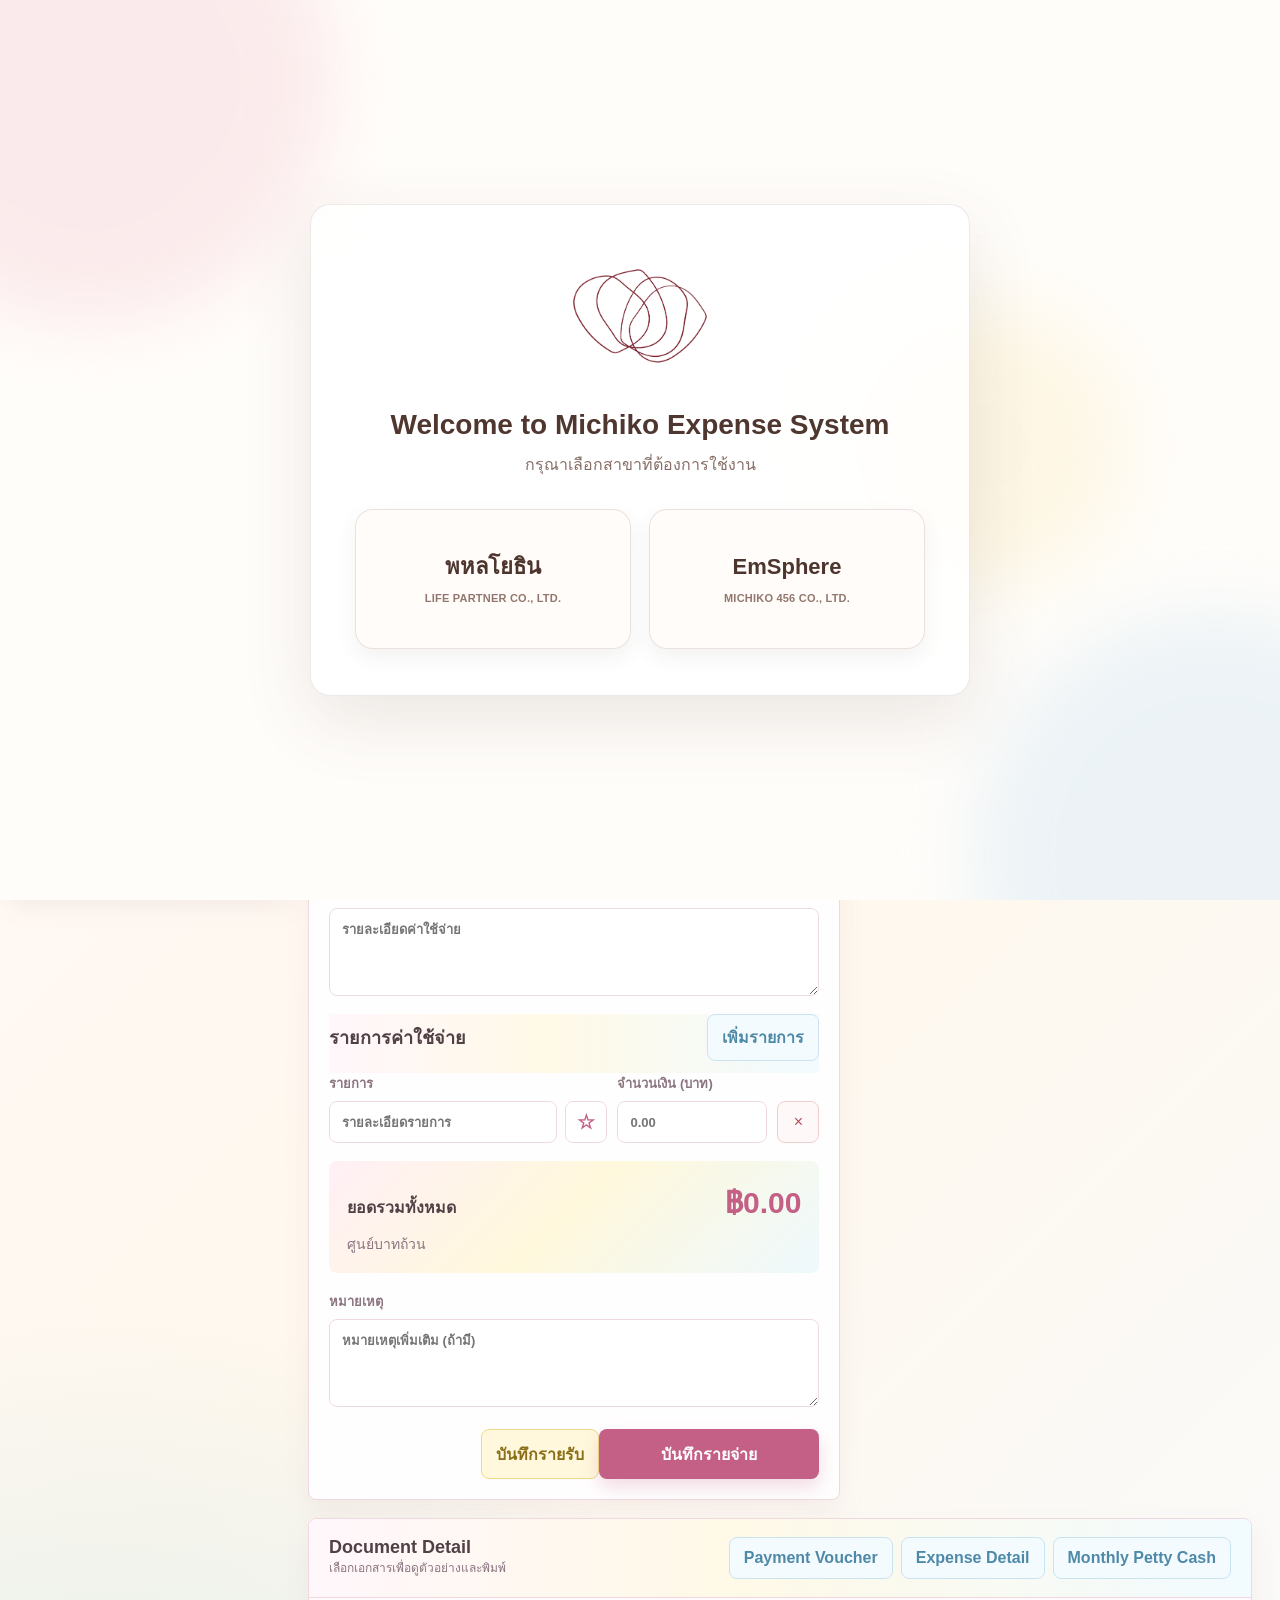
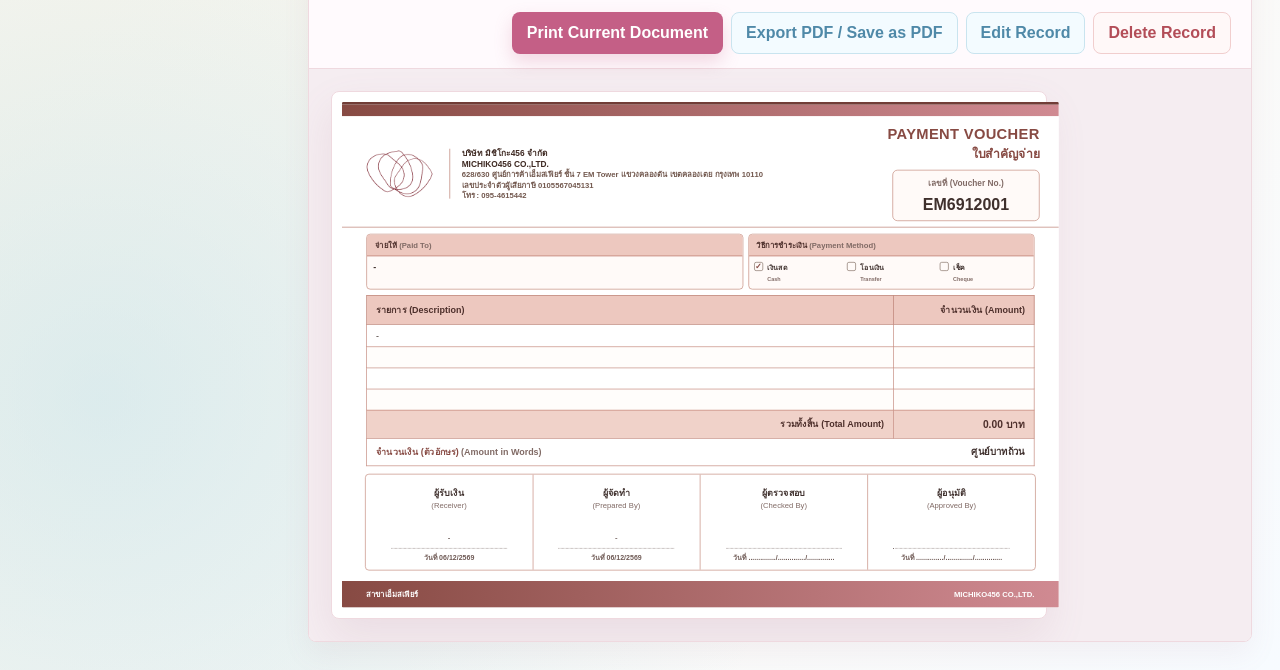
==== index.html @ 2b3ebe5e "Exclude income records from voucher numbers" ====
<!doctype html>
<html lang="th">
<head>
  <meta charset="utf-8">
  <meta name="viewport" content="width=device-width, initial-scale=1">
  <title>Michiko Expense App</title>
  <link rel="stylesheet" href="styles.css?v=20260825g">
</head>
<body>
  <div class="app">
    <aside class="sidebar">
      <div class="brand">
        <img class="brand-logo" src="assets/michiko-symbol-red.png" alt="Michiko">
        <div>
          <div class="brand-title">ระบบบัญชีค่าใช้จ่าย</div>
          <div class="brand-sub">Petty cash และใบสำคัญจ่ายสำหรับ Michiko</div>
        </div>
      </div>
      <nav class="nav" aria-label="เมนูหลัก">
        <button type="button" aria-current="page" data-jump="form">บันทึกรายจ่าย</button>
        <button type="button" data-jump="voucher">ใบสำคัญจ่าย</button>
        <button type="button" data-jump="records">รายการทั้งหมด</button>
        <button type="button" id="exportCsv">ส่งออก CSV</button>
      </nav>
      <div class="doc-nav">
        <div class="doc-nav-title">Document Templates</div>
        <label class="petty-limit-field">Petty Cash Limit
          <input id="pettyCashLimit" type="number" min="0" step="100" value="4000">
        </label>
        <button type="button" data-open-doc="voucher">Print Payment Voucher</button>
        <button type="button" data-open-doc="detail">Expense Detail A4</button>
        <button type="button" data-open-doc="monthly">Monthly Petty Cash A4</button>
      </div>
      <div class="version">v2.3 · Michiko Expense App</div>
    </aside>

    <main>
      <section class="topbar">
        <div>
          <h1>บันทึกรายจ่าย</h1>
          <p class="date-line" id="todayText"></p>
        </div>
        <div class="toolbar">
          <button class="branch-switch-btn" type="button" id="changeBranch">สลับสาขา</button>
          <button class="secondary print-main-btn" type="button" id="printVoucher">Print Payment Voucher</button>
          <button class="secondary" type="button" id="clearForm">ล้างฟอร์ม</button>
          <button class="secondary income-btn" type="button" id="saveIncome">บันทึกรายรับ</button>
          <button class="primary" type="button" id="saveExpense">บันทึกรายจ่าย</button>
        </div>
      </section>

      <div class="grid">
        <section class="panel form-panel" id="form">
          <div class="panel-header">
            <h2>ข้อมูลรายจ่าย</h2>
            <span class="hint">พิมพ์บางส่วนเพื่อค้นหาข้อมูลที่เคยใช้ หรือกดดาวเพื่อปักหมุดรายการโปรด</span>
          </div>
          <div class="panel-body">
            <label class="dropzone" id="dropzone">
              <span><strong>แนบใบเสร็จ / รูปภาพ</strong></span>
              <span>คลิกหรือลากไฟล์ JPG, PNG มาวางที่นี่</span>
              <input id="receiptInput" type="file" accept="image/png,image/jpeg">
              <img id="receiptPreview" class="receipt-preview" alt="ตัวอย่างใบเสร็จ">
            </label>

            <div class="recent-panel" id="recentPanel">
              <div class="recent-title">รายการล่าสุด</div>
              <div class="recent-list" id="recentList"></div>
            </div>

            <div class="form-grid">
              <label>วันที่
                <input id="expenseDate" type="date" required>
              </label>
              <label>เลขที่เอกสาร (Voucher No.)
                <input id="voucherNo" type="text" readonly>
                <span class="hint">M = Michiko · ปี พ.ศ. · เดือน · ลำดับ</span>
              </label>
              <label>จ่ายให้ (Paid To)
                <div class="suggest-field" data-memory="paidTo">
                  <input id="paidTo" type="text" placeholder="ชื่อร้านค้า / ผู้รับเงิน" autocomplete="off" required>
                  <button type="button" class="star-btn" title="รายการโปรด">☆</button>
                  <div class="suggest-menu"></div>
                </div>
              </label>
              <label>สาขา
                <select id="branch">
                  <option>สาขาเอ็มสเฟียร์</option>
                  <option>สาขาพหลโยธิน 21</option>
                  <option>สาขาทองหล่อ</option>
                  <option>สาขาอื่น ๆ</option>
                </select>
              </label>
              <label>หมวดหมู่
                <div class="suggest-field" data-memory="category">
                  <input id="category" type="text" placeholder="เช่น ค่าเดินทาง" autocomplete="off" required>
                  <button type="button" class="star-btn" title="รายการโปรด">☆</button>
                  <div class="suggest-menu"></div>
                </div>
              </label>
              <label>ชำระโดย
                <select id="paymentMethod">
                  <option>เงินสด</option>
                  <option>โอน</option>
                  <option>เช็คธนาคาร</option>
                </select>
              </label>
              <label>เลขที่บิล / บัญชี / เช็ค
                <input id="billNo" type="text" placeholder="ถ้ามี">
              </label>
              <label>ผู้จัดทำ (Prepared By)
                <div class="suggest-field" data-memory="preparedBy">
                  <input id="preparedBy" type="text" placeholder="ชื่อผู้จัดทำ" autocomplete="off" required>
                  <button type="button" class="star-btn" title="รายการโปรด">☆</button>
                  <div class="suggest-menu"></div>
                </div>
              </label>
              <label class="full">รายละเอียด (Detail)
                <textarea id="detail" placeholder="รายละเอียดค่าใช้จ่าย"></textarea>
              </label>
            </div>

            <div>
              <div class="panel-header inline-header">
                <h2>รายการค่าใช้จ่าย</h2>
                <button class="secondary" type="button" id="addItem">เพิ่มรายการ</button>
              </div>
              <div class="items" id="items"></div>
            </div>

            <div class="total-box">
              <div class="total-row">
                <strong>ยอดรวมทั้งหมด</strong>
                <span class="total-amount" id="totalAmount">฿0.00</span>
              </div>
              <div class="total-text" id="totalText">ศูนย์บาทถ้วน</div>
            </div>

            <label>หมายเหตุ
              <textarea id="note" placeholder="หมายเหตุเพิ่มเติม (ถ้ามี)"></textarea>
            </label>
            <div class="form-submit-row">
              <button class="secondary income-btn" type="button" id="saveIncomeBottom">บันทึกรายรับ</button>
              <button class="primary" type="button" id="saveExpenseBottom">บันทึกรายจ่าย</button>
            </div>
          </div>
        </section>

        <aside class="panel records-panel" id="records">
          <div class="panel-header">
            <h2>รายการทั้งหมด</h2>
            <span class="hint" id="recordCount">0 รายการ</span>
          </div>
          <div class="panel-body">
            <label class="month-filter-field">เดือนที่ต้องการดู
              <select id="monthFilter" aria-label="เลือกเดือนที่ต้องการดูย้อนหลัง"></select>
            </label>
            <div class="records" id="recordList"></div>
          </div>
        </aside>
      </div>

      <section class="document-detail" id="documentDetail" hidden>
        <div class="panel document-panel">
          <div class="panel-header document-header">
            <div>
              <h2>Document Detail</h2>
              <span class="hint" id="documentSubtitle">เลือกเอกสารเพื่อดูตัวอย่างและพิมพ์</span>
            </div>
            <div class="toolbar">
              <button class="secondary doc-tab active" type="button" data-doc-tab="voucher">Payment Voucher</button>
              <button class="secondary doc-tab" type="button" data-doc-tab="detail">Expense Detail</button>
              <button class="secondary doc-tab" type="button" data-doc-tab="monthly">Monthly Petty Cash</button>
            </div>
          </div>
          <div class="document-actions">
            <button class="primary" type="button" id="docPrint">Print Current Document</button>
            <button class="secondary" type="button" id="docExportPdf">Export PDF / Save as PDF</button>
            <button class="secondary" type="button" id="docEdit">Edit Record</button>
            <button class="danger" type="button" id="docDelete">Delete Record</button>
          </div>

          <div class="document-stage">
            <section class="doc-template doc-pane active" id="docVoucher" data-doc-pane="voucher">
              <div class="voucher pv" id="voucher" aria-label="ใบสำคัญจ่าย">
                <div class="pv-page">
                  <div class="pv-top-strip"></div>

                  <header class="pv-modern-head">
            <div class="pv-brand-block">
              <div class="pv-logo-lockup">
                <img class="pv-logo" src="assets/michiko-symbol-red.png" alt="Michiko">
              </div>
              <div class="pv-head-divider"></div>
              <div class="pv-company" id="pvCompanyInfo">
                <strong>บริษัท มิชิโกะ456 จำกัด</strong><br>
                <strong>MICHIKO456 CO.,LTD.</strong><br>
                628/630 ศูนย์การค้าเอ็มสเฟียร์ ชั้น 7 EM Tower แขวงคลองตัน เขตคลองเตย กรุงเทพ 10110<br>
                เลขประจำตัวผู้เสียภาษี 0105567045131<br>
                โทร : 095-4615442
              </div>
            </div>

            <div class="pv-title-block">
              <div class="pv-title-en">PAYMENT VOUCHER</div>
              <div class="pv-title-th">ใบสำคัญจ่าย</div>
              <div class="pv-voucher-card">
                <div class="pv-card-label">เลขที่ (Voucher No.)</div>
                <div class="pv-card-value" id="vVoucherNo">-</div>
              </div>
            </div>
          </header>

          <div class="pv-date-line">
            <span>วันที่ (Date)</span>
            <strong id="vDate">-</strong>
          </div>

          <section class="pv-info-grid">
            <div class="pv-info-card pv-paid-card">
              <div class="pv-card-heading">จ่ายให้ <span>(Paid To)</span></div>
              <div class="pv-card-body" id="vPaidTo">-</div>
            </div>

            <div class="pv-info-card">
              <div class="pv-card-heading">วิธีการชำระเงิน <span>(Payment Method)</span></div>
              <div class="pv-check-row">
                <div><span class="pv-box" id="vCheckCash"></span><b>เงินสด</b><small>Cash</small></div>
                <div><span class="pv-box" id="vCheckTransfer"></span><b>โอนเงิน</b><small>Transfer</small></div>
                <div><span class="pv-box" id="vCheckCheque"></span><b>เช็ค</b><small>Cheque</small></div>
              </div>
            </div>

          </section>

          <table class="pv-modern-table">
            <thead>
              <tr>
                <th>รายการ (Description)</th>
                <th>จำนวนเงิน (Amount)</th>
              </tr>
            </thead>
            <tbody id="vItems"></tbody>
            <tfoot>
              <tr>
                <td class="pv-total-label">รวมทั้งสิ้น (Total Amount)</td>
                <td class="pv-total-value"><span id="vTotal">0.00</span> <span>บาท</span></td>
              </tr>
            </tfoot>
          </table>

          <div class="pv-words-box">
            <div>จำนวนเงิน (ตัวอักษร) <span>(Amount in Words)</span></div>
            <strong id="vTotalText">ศูนย์บาทถ้วน</strong>
          </div>

          <section class="pv-signature-grid">
            <div class="pv-sign-card">
              <strong>ผู้รับเงิน</strong>
              <span>(Receiver)</span>
              <div class="pv-dot-line" id="vReceivedBy"></div>
              <small id="vReceivedDate">วันที่ -</small>
            </div>
            <div class="pv-sign-card">
              <strong>ผู้จัดทำ</strong>
              <span>(Prepared By)</span>
              <div class="pv-dot-line" id="vPrepared"></div>
              <small id="vPreparedDate">วันที่ -</small>
            </div>
            <div class="pv-sign-card">
              <strong>ผู้ตรวจสอบ</strong>
              <span>(Checked By)</span>
              <div class="pv-dot-line"></div>
              <small id="vCheckedDate">วันที่ ............../............../..............</small>
            </div>
            <div class="pv-sign-card">
              <strong>ผู้อนุมัติ</strong>
              <span>(Approved By)</span>
              <div class="pv-dot-line"></div>
              <small id="vApprovedDate">วันที่ ............../............../..............</small>
            </div>
          </section>

          <footer class="pv-footer">
            <span id="pvFooterBranch">สาขาเอ็มสเฟียร์</span>
            <span id="pvFooterCompany">MICHIKO456 CO.,LTD.</span>
                  </footer>
                </div>
              </div>
            </section>

            <section class="doc-template a4-doc doc-pane" id="docDetail" data-doc-pane="detail">
              <div class="a4-page a4-ledger-page">
                <header class="a4-header">
                  <div>
                    <h2 id="detailCompanyName">Michiko456 Co.,Ltd.</h2>
                    <p id="detailCompanyLine">MICHIKO456 CO.,LTD. · สาขาเอ็มสเฟียร์</p>
                  </div>
                  <strong id="detailVoucherNo">Expense Detail</strong>
                </header>
                <div class="a4-meta">
                  <div class="detail-date-meta"><span>Date</span><strong id="detailDate">-</strong></div>
                </div>
                <table class="a4-table sheet-table ledger-table">
                  <thead>
                    <tr><th>Date</th><th>Reference</th><th>Paid To</th><th>Detail</th><th>P.C.No.</th><th>In</th><th>Out</th><th>Balance</th></tr>
                  </thead>
                  <tbody id="detailItems"></tbody>
                  <tfoot><tr><td colspan="4" id="detailBalanceLabel">Petty Cash Balance</td><td></td><td id="detailInTotal">0.00</td><td id="detailOutTotal">0.00</td><td id="detailTotal">0.00</td></tr></tfoot>
                </table>
                <section class="sheet-signatures ledger-signatures">
                  <div><strong>ผู้รับเงิน</strong><i></i><span id="detailReceiverDate">Date</span></div>
                  <div><strong>กรรมการผู้จ่ายเงินสดย่อย</strong><i></i><span id="detailApprovedDate">วันที่ ............../............../..............</span></div>
                </section>
              </div>
            </section>

            <section class="doc-template a4-doc doc-pane" id="docMonthly" data-doc-pane="monthly">
              <div class="a4-page a4-reimburse-page">
                <header class="a4-header">
                  <div>
                    <h2 id="monthlyCompanyName">MICHIKO CLINIC</h2>
                    <p id="monthlyCompanyLine">MICHIKO456 CO.,LTD. · สาขาเอ็มสเฟียร์</p>
                  </div>
                  <strong id="monthlyPeriod">Monthly Petty Cash</strong>
                </header>
                <div class="monthly-pay-to-line" id="monthlyPayToBranch">จ่ายให้ : สาขาเอ็มสเฟียร์</div>
                <div class="a4-summary reimburse-summary">
                  <div><span>Petty Cash Limit</span><strong id="monthlyLimit">4,000.00</strong></div>
                  <div><span>Total Expenses</span><strong id="monthlyExpenses">0.00</strong></div>
                  <div><span>Remaining Cash</span><strong id="monthlyRemaining">0.00</strong></div>
                  <div><span>Required Reimbursement</span><strong id="monthlyReimbursement">0.00</strong></div>
                </div>
                <section class="monthly-account-editor" aria-label="ข้อมูลบัญชีผู้เบิก">
                  <label>ชื่อบัญชีผู้เบิก
                    <div class="suggest-field" data-memory="reimbursementAccountNames">
                      <input id="reimbursementAccountName" type="text" placeholder="ชื่อบัญชีสำหรับรับเงินเบิก" autocomplete="off">
                      <button type="button" class="star-btn" title="รายการโปรด">☆</button>
                      <div class="suggest-menu"></div>
                    </div>
                  </label>
                  <label>เลขบัญชีผู้เบิก
                    <div class="suggest-field" data-memory="reimbursementAccountNumbers">
                      <input id="reimbursementAccountNo" type="text" placeholder="เช่น 123-4-56789-0" autocomplete="off">
                      <button type="button" class="star-btn" title="รายการโปรด">☆</button>
                      <div class="suggest-menu"></div>
                    </div>
                  </label>
                </section>
                <table class="a4-table sheet-table reimburse-table">
                  <thead>
                    <tr><th>Date</th><th>Detail</th><th>Amount</th></tr>
                  </thead>
                  <tbody id="monthlyItems"></tbody>
                  <tfoot><tr><td colspan="2" id="monthlyWords">ศูนย์บาทถ้วน</td><td id="monthlyTotal">0.00</td></tr></tfoot>
                </table>
                <section class="sheet-signatures reimburse-signatures">
                  <div><i></i><strong>ผู้ตรวจสอบ</strong><span id="monthlyCheckedDate">วันที่ ............../............../..............</span></div>
                  <div><i></i><strong>กรรมการผู้อนุมัติจ่ายเงินสดย่อย</strong><span id="monthlyApprovedDate">วันที่ ............../............../..............</span></div>
                  <div><i></i><strong>ผู้รับเงิน</strong><span id="monthlyReceiverDate">Date</span></div>
                </section>
              </div>
            </section>
          </div>
        </div>
      </section>
    </main>
  </div>

  <div class="toast" id="toast" role="status" aria-live="polite"></div>
  <div class="branch-picker" id="branchPicker" role="dialog" aria-modal="true" aria-labelledby="branchPickerTitle">
    <span class="welcome-shape welcome-shape-pink" aria-hidden="true"></span>
    <span class="welcome-shape welcome-shape-blue" aria-hidden="true"></span>
    <span class="welcome-shape welcome-shape-yellow" aria-hidden="true"></span>
    <section class="branch-picker-card">
      <img class="welcome-logo" src="assets/michiko-symbol-red.png" alt="Michiko">
      <h2 id="branchPickerTitle">Welcome to Michiko Expense System</h2>
      <p class="welcome-instruction">กรุณาเลือกสาขาที่ต้องการใช้งาน</p>
      <div class="branch-picker-actions">
        <button type="button" data-branch-choice="phahol"><span>พหลโยธิน</span><small>LIFE PARTNER CO., LTD.</small></button>
        <button type="button" data-branch-choice="emsphere"><span>EmSphere</span><small>MICHIKO 456 CO., LTD.</small></button>
      </div>
    </section>
  </div>
  <script src="app.js?v=20260826f"></script>
</body>
</html>
---- styles.css ----
:root {
  --ink: #36251f;
  --muted: #806d65;
  --line: #eadfd9;
  --soft: #fbf7f4;
  --paper: #fffdfb;
  --brand: #703429;
  --brand-2: #a86455;
  --bad: #ad3838;
  --shadow: 0 18px 40px rgba(54, 37, 31, .12);
  font-family: "Segoe UI", Tahoma, sans-serif;
}

* { box-sizing: border-box; }
html, body { margin: 0; min-height: 100%; }
body { color: var(--ink); background: #f5f0eb; }
body[data-branch-theme="emsphere"] {
  --ink: #4b3027;
  --muted: #82675e;
  --line: #ead9d1;
  --soft: #fbf3ef;
  --paper: #fffdfb;
  --brand: #8b5b4b;
  --brand-2: #c79482;
  background: #f7f0ec;
}
body[data-branch-theme="phahol"] {
  --ink: #263b47;
  --muted: #617782;
  --line: #d5e0e5;
  --soft: #f0f5f7;
  --paper: #fcfeff;
  --brand: #547687;
  --brand-2: #88a4b1;
  --shadow: 0 18px 40px rgba(38, 59, 71, .12);
  background: #eff4f6;
}
body[data-branch-theme="phahol"] .sidebar { background: #314b5b; color: #f5fbfd; }
body[data-branch-theme="phahol"] .brand-sub { color: #d7e4e9; }

.branch-picker {
  position: fixed;
  inset: 0;
  z-index: 100;
  display: grid;
  place-items: center;
  overflow: hidden;
  padding: 24px;
  background: #fffdfa;
}

.branch-picker[hidden] {
  display: none !important;
}
.branch-picker-card {
  position: relative;
  z-index: 1;
  width: min(100%, 660px);
  padding: 42px 44px 46px;
  border: 1px solid rgba(103, 73, 64, .12);
  border-radius: 20px;
  background: rgba(255, 255, 255, .84);
  box-shadow: 0 24px 70px rgba(89, 65, 57, .12);
  text-align: center;
  backdrop-filter: blur(14px);
}
.welcome-logo {
  display: block;
  width: 138px;
  height: 138px;
  margin: 0 auto 22px;
  object-fit: contain;
}
.branch-picker-card h2 { color: #4f3730; font-size: 28px; font-weight: 700; line-height: 1.25; }
.welcome-instruction { margin-top: 10px; color: #876e66; font-size: 16px; }
.branch-picker-actions { display: grid; grid-template-columns: repeat(2, minmax(0, 1fr)); gap: 18px; margin-top: 32px; }
.branch-picker-actions button {
  min-height: 140px;
  padding: 24px 18px;
  border: 1px solid rgba(103, 73, 64, .14);
  border-radius: 18px;
  background: rgba(255, 252, 250, .9);
  color: #4d352e;
  box-shadow: 0 8px 20px rgba(89, 65, 57, .07);
  font-weight: 700;
  line-height: 1.4;
  transition: transform .2s ease, box-shadow .2s ease, border-color .2s ease, background .2s ease;
}
.branch-picker-actions button span { display: block; font-size: 22px; }
.branch-picker-actions button:hover,
.branch-picker-actions button:focus-visible {
  transform: translateY(-5px);
  border-color: #b87975;
  background: #fff;
  box-shadow: 0 16px 30px rgba(117, 76, 69, .16);
  outline: none;
}
.branch-picker-actions small { display: block; margin-top: 8px; color: #92776e; font-size: 11px; font-weight: 600; letter-spacing: .02em; }
.welcome-shape {
  position: absolute;
  width: min(38vw, 520px);
  aspect-ratio: 1;
  border-radius: 50%;
  filter: blur(38px);
  opacity: .34;
  pointer-events: none;
}
.welcome-shape-pink { top: -18%; left: -12%; background: #f4c7cf; }
.welcome-shape-blue { right: -14%; bottom: -22%; background: #c8dfef; }
.welcome-shape-yellow { top: 34%; right: 12%; width: min(22vw, 300px); background: #fae7ad; opacity: .28; }
@media (max-width: 600px) {
  .branch-picker { padding: 18px; }
  .branch-picker-card { padding: 34px 24px; }
  .welcome-logo { width: 116px; height: 116px; margin-bottom: 18px; }
  .branch-picker-card h2 { font-size: 24px; }
  .welcome-instruction { font-size: 15px; }
  .branch-picker-actions { grid-template-columns: 1fr; gap: 12px; margin-top: 26px; }
  .branch-picker-actions button { min-height: 96px; padding: 16px; }
  .welcome-shape { width: 72vw; filter: blur(32px); }
}
button, input, select, textarea { font: inherit; }
button { cursor: pointer; }
h1, h2, p { margin: 0; }

.app { display: grid; grid-template-columns: 280px minmax(0, 1fr); min-height: 100vh; }
.sidebar {
  position: sticky;
  top: 0;
  height: 100vh;
  background: #2f211d;
  color: #fff8f4;
  padding: 28px 20px;
  display: flex;
  flex-direction: column;
  gap: 24px;
}
.brand { display: grid; gap: 12px; }
.brand-logo {
  width: 184px;
  height: 118px;
  object-fit: contain;
  background: #fff;
  border-radius: 8px;
  padding: 10px;
}
.brand-title { font-size: 18px; font-weight: 700; }
.brand-sub { color: #dbc8bd; font-size: 13px; line-height: 1.45; }
.nav { display: grid; gap: 8px; }
.nav button {
  width: 100%;
  border: 0;
  border-radius: 8px;
  padding: 12px 14px;
  text-align: left;
  color: #fff8f4;
  background: transparent;
}
.nav button[aria-current="page"], .nav button:hover { background: rgba(255, 255, 255, .12); }
.version { margin-top: auto; color: #c4ada3; font-size: 12px; }

main { padding: 28px; display: grid; gap: 18px; align-content: start; }
.topbar { display: flex; justify-content: space-between; gap: 16px; align-items: center; }
h1 { font-size: clamp(24px, 3vw, 34px); }
.date-line, .hint { color: var(--muted); }
.hint { font-size: 12px; font-weight: 400; }
.toolbar { display: flex; gap: 8px; flex-wrap: wrap; justify-content: flex-end; }
.branch-switch-btn {
  min-height: 42px;
  padding: 10px 14px;
  border: 1px solid var(--brand);
  border-radius: 8px;
  background: var(--paper);
  color: var(--brand);
  font-weight: 700;
  transition: background .2s ease, color .2s ease, transform .2s ease;
}
.branch-switch-btn:hover,
.branch-switch-btn:focus-visible {
  background: var(--brand);
  color: #fff;
  outline: none;
  transform: translateY(-1px);
}
.icon-btn, .primary, .secondary, .danger {
  border: 1px solid transparent;
  border-radius: 8px;
  min-height: 42px;
  padding: 10px 14px;
  display: inline-flex;
  align-items: center;
  justify-content: center;
  gap: 8px;
  font-weight: 650;
}
.icon-btn { width: 42px; padding: 0; color: var(--brand); background: var(--paper); border-color: var(--line); }
.primary { color: #fff; background: var(--brand); }
.secondary { color: var(--brand); background: var(--paper); border-color: var(--line); }
.danger { color: var(--bad); background: #fff8f8; border-color: #f1cece; }

.grid { display: grid; grid-template-columns: minmax(0, 1.15fr) minmax(320px, .85fr); gap: 18px; align-items: start; }
.panel {
  background: var(--paper);
  border: 1px solid var(--line);
  border-radius: 8px;
  box-shadow: var(--shadow);
  overflow: visible;
}
.panel-header { padding: 18px 20px; border-bottom: 1px solid var(--line); display: flex; align-items: center; justify-content: space-between; gap: 12px; }
.panel-header h2 { font-size: 18px; }
.inline-header { padding: 0 0 12px; border-bottom: 0; }
.panel-body { padding: 20px; display: grid; gap: 18px; }
.form-grid { display: grid; grid-template-columns: repeat(2, minmax(0, 1fr)); gap: 14px; }
label { display: grid; gap: 7px; color: var(--muted); font-size: 13px; font-weight: 650; position: relative; }
input, select, textarea {
  width: 100%;
  border: 1px solid var(--line);
  border-radius: 8px;
  background: #fff;
  color: var(--ink);
  min-height: 42px;
  padding: 10px 12px;
  outline: none;
}
textarea { min-height: 88px; resize: vertical; }
input:focus, select:focus, textarea:focus { border-color: var(--brand-2); box-shadow: 0 0 0 3px rgba(168, 100, 85, .16); }
.full { grid-column: 1 / -1; }

.dropzone {
  border: 1.5px dashed #d6beb3;
  border-radius: 8px;
  background: var(--soft);
  padding: 18px;
  display: grid;
  gap: 10px;
  justify-items: center;
  text-align: center;
  color: var(--muted);
}
.dropzone input { display: none; }
.dropzone strong { color: var(--brand); }
.receipt-preview { max-width: 100%; max-height: 180px; border-radius: 8px; display: none; border: 1px solid var(--line); }

.suggest-field { position: relative; display: grid; grid-template-columns: minmax(0, 1fr) 42px; gap: 8px; }
.suggest-field input { grid-column: 1 / 2; }
.star-btn {
  width: 42px;
  min-height: 42px;
  border: 1px solid var(--line);
  border-radius: 8px;
  background: #fff;
  color: var(--brand);
  font-size: 20px;
}
.star-btn.active { color: #b98209; background: #fff7d7; border-color: #e1c36d; }
.suggest-menu {
  position: absolute;
  z-index: 30;
  top: calc(100% + 4px);
  left: 0;
  right: 50px;
  display: none;
  max-height: 240px;
  overflow: auto;
  background: #fff;
  border: 1px solid var(--line);
  border-radius: 8px;
  box-shadow: var(--shadow);
}
.suggest-field.open .suggest-menu { display: block; }
.suggest-option {
  width: 100%;
  border: 0;
  background: #fff;
  padding: 10px 12px;
  text-align: left;
  display: flex;
  justify-content: space-between;
  gap: 8px;
  color: var(--ink);
}
.suggest-option:hover { background: var(--soft); }
.suggest-option .fav { color: #b98209; }
.suggest-empty { padding: 10px 12px; color: var(--muted); font-size: 12px; }

.recent-panel { border: 1px solid var(--line); background: #fff; border-radius: 8px; padding: 12px; display: grid; gap: 10px; }
.recent-title { font-weight: 750; color: var(--brand); }
.recent-list { display: flex; flex-wrap: wrap; gap: 8px; }
.recent-chip {
  border: 1px solid var(--line);
  background: var(--soft);
  color: var(--ink);
  border-radius: 999px;
  padding: 7px 10px;
}

.items { display: grid; gap: 10px; }
.item-row { display: grid; grid-template-columns: minmax(0, 1fr) 150px 42px; gap: 10px; align-items: end; }
.item-row .suggest-field { grid-template-columns: minmax(0, 1fr) 42px; }
.item-row .item-remove { width: 42px; height: 42px; border-radius: 8px; border: 1px solid #f1cece; color: var(--bad); background: #fff8f8; }
.total-box { border-radius: 8px; padding: 18px; background: #f3ebe6; display: grid; gap: 8px; }
.total-row { display: flex; justify-content: space-between; align-items: baseline; gap: 12px; }
.total-amount { color: var(--brand); font-size: 30px; font-weight: 800; }
.total-text { color: var(--muted); font-size: 14px; line-height: 1.5; }

.form-submit-row {
  display: flex;
  justify-content: flex-end;
  padding-top: 4px;
}

.form-submit-row .primary {
  min-width: 220px;
  min-height: 50px;
  font-size: 16px;
}

.records { display: grid; gap: 10px; }
.record { border: 1px solid var(--line); border-radius: 8px; padding: 12px; display: grid; gap: 6px; background: #fff; }
.record-top { display: flex; justify-content: space-between; gap: 12px; font-weight: 750; }
.record small { color: var(--muted); }
.month-filter-field {
  display: grid;
  gap: 8px;
  color: var(--muted);
  font-weight: 800;
}

.month-filter-field select {
  min-height: 44px;
  cursor: pointer;
}

/* Application themes. Printable document rules below intentionally stay separate. */
body[data-branch-theme="phahol"] {
  --ink: #203f4d;
  --muted: #627b85;
  --line: #cfdee3;
  --soft: #eef6f8;
  --paper: #ffffff;
  --brand: #28677c;
  --brand-2: #72a8b8;
  --bad: #ad4d55;
  --shadow: 0 16px 36px rgba(30, 72, 87, .10);
  background: #f1f7f8;
}
body[data-branch-theme="phahol"] .sidebar {
  background: #1e4a5a;
  color: #f7fcfd;
  box-shadow: 8px 0 28px rgba(20, 57, 70, .08);
}
body[data-branch-theme="phahol"] .brand-sub,
body[data-branch-theme="phahol"] .version,
body[data-branch-theme="phahol"] .doc-nav-title,
body[data-branch-theme="phahol"] .petty-limit-field { color: #c3dce3; }
body[data-branch-theme="phahol"] .nav button,
body[data-branch-theme="phahol"] .doc-nav button { color: #f7fcfd; }
body[data-branch-theme="phahol"] .nav button[aria-current="page"],
body[data-branch-theme="phahol"] .nav button:hover,
body[data-branch-theme="phahol"] .doc-nav button:hover { background: rgba(183, 222, 231, .18); }
body[data-branch-theme="phahol"] .doc-nav { border-color: rgba(195, 220, 227, .25); }
body[data-branch-theme="phahol"] .doc-nav button,
body[data-branch-theme="phahol"] .petty-limit-field input { border-color: rgba(195, 220, 227, .30); background: rgba(255, 255, 255, .08); }
body[data-branch-theme="phahol"] .petty-limit-field input { color: #f7fcfd; }
body[data-branch-theme="phahol"] .panel,
body[data-branch-theme="phahol"] .record,
body[data-branch-theme="phahol"] .recent-panel { box-shadow: 0 10px 24px rgba(36, 90, 106, .07); }
body[data-branch-theme="phahol"] .panel-header { background: #f8fcfd; }
body[data-branch-theme="phahol"] .primary { background: #28677c; box-shadow: 0 8px 16px rgba(40, 103, 124, .18); }
body[data-branch-theme="phahol"] .primary:hover { background: #1f5668; }
body[data-branch-theme="phahol"] .secondary,
body[data-branch-theme="phahol"] .icon-btn { background: #f7fbfc; color: #28677c; }
body[data-branch-theme="phahol"] input:focus,
body[data-branch-theme="phahol"] select:focus,
body[data-branch-theme="phahol"] textarea:focus { border-color: #72a8b8; box-shadow: 0 0 0 3px rgba(114, 168, 184, .20); }
body[data-branch-theme="phahol"] .dropzone { border-color: #8ebdca; background: #f4fafb; }
body[data-branch-theme="phahol"] .total-box { background: #e3f0f3; }
body[data-branch-theme="phahol"] .star-btn.active { background: #fff4cf; border-color: #e7c865; }
body[data-branch-theme="phahol"] .toast { background: #1e4a5a; }
body[data-branch-theme="phahol"] .document-actions { background: #f8fcfd; }
body[data-branch-theme="phahol"] .document-stage { background: #e5f0f3; }

body[data-branch-theme="emsphere"] {
  --ink: #4e3945;
  --muted: #876f79;
  --line: #efd9df;
  --soft: #fff4f6;
  --paper: #ffffff;
  --brand: #b95d7c;
  --brand-2: #659fbd;
  --bad: #b34d58;
  --shadow: 0 18px 42px rgba(129, 76, 101, .12);
  background:
    radial-gradient(circle at 86% 8%, rgba(248, 220, 139, .30), transparent 25%),
    radial-gradient(circle at 8% 92%, rgba(186, 219, 239, .36), transparent 31%),
    #fff9fa;
}
body[data-branch-theme="emsphere"] .sidebar {
  background: linear-gradient(180deg, #755567 0%, #5a4b62 100%);
  color: #fffafd;
  box-shadow: 8px 0 28px rgba(112, 78, 99, .10);
}
body[data-branch-theme="emsphere"] .brand-sub,
body[data-branch-theme="emsphere"] .version,
body[data-branch-theme="emsphere"] .doc-nav-title,
body[data-branch-theme="emsphere"] .petty-limit-field { color: #f1dfe7; }
body[data-branch-theme="emsphere"] .nav button,
body[data-branch-theme="emsphere"] .doc-nav button { color: #fffafd; }
body[data-branch-theme="emsphere"] .nav button[aria-current="page"],
body[data-branch-theme="emsphere"] .nav button:hover,
body[data-branch-theme="emsphere"] .doc-nav button:hover { background: rgba(255, 235, 243, .18); }
body[data-branch-theme="emsphere"] .doc-nav { border-color: rgba(255, 235, 243, .22); }
body[data-branch-theme="emsphere"] .doc-nav button,
body[data-branch-theme="emsphere"] .petty-limit-field input { border-color: rgba(255, 235, 243, .30); background: rgba(255, 255, 255, .09); }
body[data-branch-theme="emsphere"] .petty-limit-field input { color: #fffafd; }
body[data-branch-theme="emsphere"] .panel,
body[data-branch-theme="emsphere"] .record,
body[data-branch-theme="emsphere"] .recent-panel { box-shadow: 0 12px 28px rgba(168, 105, 132, .08); }
body[data-branch-theme="emsphere"] .panel-header { background: linear-gradient(90deg, #fff7f9, #f7fbff); }
body[data-branch-theme="emsphere"] .primary { background: #b95d7c; box-shadow: 0 8px 16px rgba(185, 93, 124, .20); }
body[data-branch-theme="emsphere"] .primary:hover { background: #a74e6d; }
body[data-branch-theme="emsphere"] .secondary,
body[data-branch-theme="emsphere"] .icon-btn { background: #f4f9fd; color: #4d86a5; border-color: #cfe1ed; }
body[data-branch-theme="emsphere"] .income-btn { background: #fff7d9; color: #8a6a0d; border-color: #f0d980; }
body[data-branch-theme="emsphere"] input:focus,
body[data-branch-theme="emsphere"] select:focus,
body[data-branch-theme="emsphere"] textarea:focus { border-color: #659fbd; box-shadow: 0 0 0 3px rgba(101, 159, 189, .20); }
body[data-branch-theme="emsphere"] .dropzone { border-color: #d99bb2; background: linear-gradient(135deg, #fff4f7, #f3f9fd); }
body[data-branch-theme="emsphere"] .total-box { background: linear-gradient(135deg, #fff0f4, #edf8fe); }
body[data-branch-theme="emsphere"] .recent-chip { background: #fff6e1; border-color: #f0dea1; }
body[data-branch-theme="emsphere"] .star-btn.active { background: #fff3c6; border-color: #e8c75c; }
body[data-branch-theme="emsphere"] .toast { background: #755567; }
body[data-branch-theme="emsphere"] .document-actions { background: #fffafd; }
body[data-branch-theme="emsphere"] .document-stage { background: #f5edf1; }

.voucher {
  --pv-brand: #6f3b2d;
  --pv-brand-dark: #4d2b22;
  --pv-ink: #3a2a25;
  --pv-muted: #7b6258;
  --pv-line: #e2d7d1;
  --pv-soft: #fbf7f4;
  background: #fff;
  color: var(--pv-ink);
  border: 1px solid var(--line);
  border-radius: 8px;
  box-shadow: var(--shadow);
}
body[data-branch-theme="emsphere"] .voucher {
  --pv-brand: #a06a58;
  --pv-brand-dark: #74493b;
  --pv-ink: #4c322b;
  --pv-muted: #896f65;
  --pv-line: #e6d3ca;
  --pv-soft: #fcf4f0;
}
body[data-branch-theme="phahol"] .voucher {
  --pv-brand: #668a9a;
  --pv-brand-dark: #3f6172;
  --pv-ink: #263e4b;
  --pv-muted: #63808d;
  --pv-line: #cfdde2;
  --pv-soft: #f3f8fa;
}
body[data-branch-theme="emsphere"] .pv-top-strip,
body[data-branch-theme="emsphere"] .pv-footer { background: #9b6553 !important; border-color: #78483b !important; }
body[data-branch-theme="emsphere"] .pv-modern-table th { background: #efd9cf; border-color: #c79584; }
body[data-branch-theme="emsphere"] .pv-modern-table tfoot td { background: #f6e8e2; }
body[data-branch-theme="phahol"] .pv-top-strip,
body[data-branch-theme="phahol"] .pv-footer { background: #547687 !important; border-color: #3f6172 !important; }
body[data-branch-theme="phahol"] .pv-modern-table th { background: #dce9ee; border-color: #86a4b1; }
body[data-branch-theme="phahol"] .pv-modern-table td,
body[data-branch-theme="phahol"] .pv-words-box,
body[data-branch-theme="phahol"] .pv-signature-grid { border-color: #b3c8d1; }
body[data-branch-theme="phahol"] .pv-modern-table tfoot td { background: #edf4f7; }

.pv {
  font-family: "Sarabun", "Noto Sans Thai", "Segoe UI", Tahoma, sans-serif;
  padding: 18px;
  overflow-x: auto;
}

.pv-page {
  position: relative;
  width: 1120px;
  height: 790px;
  margin: 0 auto;
  background: #fff;
  overflow: hidden;
  border-radius: 2px;
}

.pv-top-strip {
  height: 22px;
  background: linear-gradient(90deg, var(--pv-brand-dark), var(--pv-brand));
  border-top: 4px solid #6f3024;
  box-sizing: border-box;
}

.pv-modern-head {
  display: grid;
  grid-template-columns: 1fr 350px;
  gap: 28px;
  padding: 22px 30px 12px;
  border-bottom: 1px solid var(--pv-line);
}

.pv-brand-block {
  display: grid;
  grid-template-columns: 210px 1px 1fr;
  gap: 22px;
  align-items: center;
}

.pv-logo-lockup {
  text-align: center;
  color: var(--pv-brand);
}

.pv-logo {
  width: 72px;
  height: 56px;
  object-fit: contain;
  display: block;
  margin: 0 auto 8px;
}

.pv-wordmark {
  font-family: Georgia, "Times New Roman", serif;
  font-size: 31px;
  letter-spacing: 7px;
  line-height: 1;
}

.pv-tagline {
  margin-top: 7px;
  font-size: 7px;
  letter-spacing: .45px;
  font-weight: 700;
}

.pv-head-divider {
  width: 1px;
  height: 104px;
  background: var(--pv-line);
}

.pv-company {
  font-size: 13px;
  line-height: 1.55;
  color: var(--pv-muted);
}

.pv-company strong {
  color: var(--pv-ink);
  font-size: 15px;
}

.pv-title-block {
  text-align: right;
  color: var(--pv-brand-dark);
}

.pv-title-en {
  font-size: 26px;
  font-weight: 800;
  letter-spacing: .5px;
  line-height: 1.1;
  white-space: nowrap;
}

.pv-title-th {
  font-size: 22px;
  font-weight: 800;
  margin-top: 3px;
}

.pv-voucher-card {
  width: 260px;
  margin: 18px 0 0 auto;
  text-align: center;
  border: 1px solid var(--pv-line);
  border-radius: 8px;
  background: var(--pv-soft);
  padding: 12px 12px 14px;
}

.pv-card-label {
  color: var(--pv-muted);
  font-size: 13px;
  font-weight: 700;
}

.pv-card-value {
  color: var(--pv-ink);
  font-size: 25px;
  font-weight: 850;
  margin-top: 8px;
}

.pv-date-line {
  display: flex;
  gap: 22px;
  align-items: center;
  padding: 14px 38px 13px;
  color: var(--pv-ink);
  font-size: 15px;
  font-weight: 700;
}

.pv-date-line strong {
  font-size: 17px;
}

.pv-info-grid {
  display: grid;
  grid-template-columns: 1.25fr .95fr;
  gap: 8px;
  padding: 0 38px 8px;
}

.pv-info-card {
  border: 1px solid var(--pv-line);
  border-radius: 6px;
  min-height: 58px;
  overflow: hidden;
  background: #fff;
}

.pv-card-heading {
  background: #f4e7df;
  color: var(--pv-brand-dark);
  font-size: 12px;
  font-weight: 800;
  padding: 6px 10px;
  border-bottom: 1px solid #c7a99b;
}

.pv-card-heading span {
  color: var(--pv-muted);
  font-weight: 700;
}

.pv-card-body {
  min-height: 28px;
  padding: 7px 10px;
  display: flex;
  align-items: center;
  color: var(--pv-ink);
  font-size: 14px;
  font-weight: 800;
}

.pv-check-row {
  display: grid;
  grid-template-columns: repeat(3, 1fr);
  gap: 6px;
  padding: 7px 8px;
  align-items: center;
}

.pv-check-row > div {
  display: grid;
  grid-template-columns: 16px 1fr;
  gap: 5px;
  align-items: start;
  color: var(--pv-ink);
  font-size: 11px;
  font-weight: 750;
}

.pv-check-row small {
  grid-column: 2;
  color: var(--pv-muted);
  font-size: 8.5px;
  font-weight: 600;
  line-height: 1.1;
}

.pv-box {
  width: 14px;
  height: 14px;
  border: 1.7px solid #7f6b61;
  border-radius: 3px;
  display: inline-grid;
  place-items: center;
  color: var(--pv-brand-dark);
  font-size: 12px;
  font-weight: 900;
  line-height: 1;
}

.pv-modern-table {
  width: calc(100% - 76px);
  margin: 0 38px;
  border-collapse: collapse;
  table-layout: fixed;
  color: var(--pv-ink);
  font-size: 14px;
}

.pv-modern-table th {
  background: #ead3c8;
  color: var(--pv-brand-dark);
  border: 1px solid #b8907d;
  padding: 11px 14px;
  text-align: left;
  font-size: 14px;
  font-weight: 850;
}

.pv-modern-table th:last-child,
.pv-modern-table td:last-child {
  width: 220px;
  text-align: right;
}

.pv-modern-table td {
  border: 1px solid #cbb0a3;
  padding: 9px 14px;
  height: 33px;
  vertical-align: middle;
  background: #fff;
}

.pv-modern-table tbody tr:nth-child(even) td {
  background: #fffdfb;
}

.pv-modern-table tfoot td {
  height: 38px;
  background: #f2e2da;
  font-weight: 850;
}

.pv-total-label {
  text-align: right !important;
  color: var(--pv-brand-dark);
}

.pv-total-value {
  color: var(--pv-ink);
  font-size: 16px;
}

.pv-words-box {
  margin: 0 38px;
  border: 1px solid #cbb0a3;
  border-top: 0;
  min-height: 38px;
  padding: 9px 14px;
  color: var(--pv-ink);
  display: flex;
  align-items: center;
  justify-content: space-between;
  gap: 16px;
}

.pv-words-box div {
  color: var(--pv-brand-dark);
  font-size: 14px;
  font-weight: 800;
}

.pv-words-box span {
  color: var(--pv-muted);
}

.pv-words-box strong {
  display: block;
  margin-top: 0;
  font-size: 15px;
  text-align: right;
  flex: 1;
}

.pv-signature-grid {
  display: grid;
  grid-template-columns: repeat(4, 1fr);
  margin: 12px 36px 0;
  border: 1px solid #b8907d;
  border-radius: 6px;
  overflow: hidden;
}

.pv-sign-card {
  min-height: 112px;
  padding: 16px 20px 12px;
  text-align: center;
  border-right: 1px solid #cbb0a3;
  color: var(--pv-ink);
}

.pv-sign-card:last-child {
  border-right: 0;
}

.pv-sign-card strong {
  display: block;
  font-size: 14px;
  font-weight: 850;
}

.pv-sign-card span {
  display: block;
  color: var(--pv-muted);
  font-size: 12px;
  margin-top: 2px;
}

.pv-dot-line {
  height: 30px;
  margin: 24px 6px 10px;
  border-bottom: 1.5px dotted #9c908a;
  font-size: 12px;
  color: var(--pv-muted);
}

.pv-sign-card small {
  color: var(--pv-muted);
  font-size: 11px;
}

.pv-footer {
  position: absolute;
  left: 0;
  right: 0;
  bottom: 0;
  height: 42px;
  padding: 0 38px;
  display: flex;
  align-items: center;
  justify-content: space-between;
  background: #8b3f2f;
  color: #fff;
  font-size: 12px;
  font-weight: 700;
}

.toast {
  position: fixed;
  right: 20px;
  bottom: 20px;
  background: #2f211d;
  color: #fff;
  border-radius: 8px;
  padding: 12px 14px;
  box-shadow: var(--shadow);
  transform: translateY(90px);
  opacity: 0;
  transition: .25s ease;
  z-index: 40;
}
.toast.show { transform: translateY(0); opacity: 1; }

@media (max-width: 920px) {
  .app { grid-template-columns: 1fr; }
  .sidebar { position: static; height: auto; padding: 18px; }
  .brand { grid-template-columns: auto 1fr; align-items: center; }
  .brand-logo { width: 120px; height: 58px; }
  .nav { grid-template-columns: repeat(2, minmax(0, 1fr)); }
  main { padding: 18px; }
  .grid, .form-grid { grid-template-columns: 1fr; }
  .topbar { align-items: flex-start; flex-direction: column; }
}

@page {
  size: A4 portrait;
  margin: 10mm;
}

@page payment-voucher {
  size: 210mm 148mm;
  margin: 0;
}

@media print {
  html, body {
    margin: 0 !important;
    padding: 0 !important;
    background: #fff !important;
    -webkit-print-color-adjust: exact;
    print-color-adjust: exact;
  }

  .sidebar,
  .topbar,
  .form-panel,
  .records-panel,
  .toast {
    display: none !important;
  }

  .app,
  main,
  .grid {
    display: block !important;
    min-height: 0 !important;
  }

  main {
    margin: 0 !important;
    padding: 0 !important;
  }

  .voucher {
    page: payment-voucher;
    break-before: auto;
    break-after: auto;
    page-break-before: auto;
    page-break-after: auto;
    page-break-inside: avoid;
    width: 210mm !important;
    height: 148mm !important;
    margin: 0 !important;
    padding: 0 !important;
    border: 0 !important;
    border-radius: 0 !important;
    box-shadow: none !important;
    overflow: hidden !important;
  }

  .pv {
    padding: 0 !important;
    overflow: hidden !important;
  }

  .pv-page {
    width: 210mm !important;
    height: 148mm !important;
    min-height: 0 !important;
    margin: 0 !important;
    border-radius: 0 !important;
    overflow: hidden !important;
  }

  .pv-top-strip {
    height: 3.2mm !important;
    background: #8b3f2f !important;
    border-top: .8mm solid #6f3024 !important;
    box-sizing: border-box !important;
  }

  .pv-modern-head {
    grid-template-columns: 1fr 53mm !important;
    gap: 5mm !important;
    padding: 4.5mm 7mm 2.4mm !important;
  }

  .pv-brand-block {
    grid-template-columns: 42mm .35mm 1fr !important;
    gap: 4.5mm !important;
  }

  .pv-logo {
    width: 16mm !important;
    height: 13mm !important;
    margin-bottom: 1.4mm !important;
  }

  .pv-wordmark {
    font-size: 17pt !important;
    letter-spacing: 3.2pt !important;
  }

  .pv-tagline {
    font-size: 4.7pt !important;
    margin-top: 1.2mm !important;
  }

  .pv-head-divider {
    height: 24mm !important;
  }

  .pv-company {
    font-size: 7.2pt !important;
    line-height: 1.32 !important;
  }

  .pv-company strong {
    font-size: 8.3pt !important;
  }

  .pv-title-en {
    font-size: 15.8pt !important;
  }

  .pv-title-th {
    font-size: 13.5pt !important;
    margin-top: .6mm !important;
  }

  .pv-voucher-card {
    width: 48mm !important;
    margin-top: 4mm !important;
    padding: 2.2mm 2mm 2.6mm !important;
    border-radius: 1.8mm !important;
  }

  .pv-card-label {
    font-size: 7.6pt !important;
  }

  .pv-card-value {
    font-size: 16pt !important;
    margin-top: 1.5mm !important;
  }

  .pv-date-line {
    padding: 2.7mm 7mm 3mm !important;
    gap: 7mm !important;
    font-size: 9pt !important;
  }

  .pv-date-line strong {
    font-size: 10.5pt !important;
  }

  .pv-info-grid {
    grid-template-columns: 1.25fr .95fr !important;
    gap: 1.8mm !important;
    padding: 0 7mm 1.6mm !important;
  }

  .pv-info-card {
    min-height: 13.8mm !important;
    border-radius: 1.6mm !important;
    border-color: #b8907d !important;
  }

  .pv-card-heading {
    padding: 1.2mm 2.4mm !important;
    font-size: 7.3pt !important;
  }

  .pv-card-body {
    min-height: 6mm !important;
    padding: 1.2mm 2.4mm !important;
    font-size: 8.8pt !important;
  }

  .pv-check-row {
    gap: 1mm !important;
    padding: 1.6mm 2mm !important;
  }

  .pv-check-row > div {
    grid-template-columns: 3.3mm 1fr !important;
    gap: .9mm !important;
    font-size: 6.6pt !important;
  }

  .pv-check-row small {
    font-size: 5.7pt !important;
  }

  .pv-box {
    width: 3mm !important;
    height: 3mm !important;
    font-size: 8pt !important;
    border-width: .35mm !important;
  }

  .pv-modern-table {
    width: calc(100% - 14mm) !important;
    margin: 0 7mm !important;
    font-size: 8.7pt !important;
    max-height: 38mm !important;
  }

  .pv-modern-table th {
    padding: 1.9mm 3mm !important;
    font-size: 8.8pt !important;
    background: #ead3c8 !important;
    border-color: #a8755f !important;
  }

  .pv-modern-table th:last-child,
  .pv-modern-table td:last-child {
    width: 39mm !important;
  }

  .pv-modern-table td {
    height: 5.4mm !important;
    padding: .7mm 3mm !important;
    line-height: 1.12 !important;
    border-color: #b8907d !important;
  }

  .pv-modern-table tbody.is-compact td {
    height: 4.2mm !important;
    padding-top: .35mm !important;
    padding-bottom: .35mm !important;
    font-size: 7.8pt !important;
  }

  .pv-modern-table tfoot td {
    height: 6.8mm !important;
    background: #f2e2da !important;
  }

  .pv-total-value {
    font-size: 10pt !important;
  }

  .pv-words-box {
    margin: 0 7mm !important;
    min-height: 11.4mm !important;
    padding: 1.8mm 3mm !important;
    border-color: #b8907d !important;
  }

  .pv-words-box div {
    font-size: 8.6pt !important;
  }

  .pv-words-box strong {
    margin-top: 1.7mm !important;
    font-size: 9pt !important;
  }

  .pv-signature-grid {
    position: absolute !important;
    left: 6.5mm !important;
    right: 6.5mm !important;
    bottom: 9mm !important;
    margin: 0 !important;
    border-radius: 1.6mm !important;
    border-color: #b8907d !important;
  }

  .pv-sign-card {
    min-height: 22mm !important;
    padding: 3mm 4mm 2mm !important;
  }

  .pv-sign-card strong {
    font-size: 8.6pt !important;
  }

  .pv-sign-card span {
    font-size: 7.5pt !important;
  }

  .pv-dot-line {
    height: 6mm !important;
    margin: 3.8mm 1mm 2mm !important;
  }

  .pv-sign-card small {
    font-size: 7pt !important;
  }

  .pv-footer {
    position: absolute !important;
    left: 0 !important;
    right: 0 !important;
    bottom: 0 !important;
    height: 7mm !important;
    padding: 0 22mm !important;
    font-size: 7.3pt !important;
    padding: 0 7mm !important;
    background: #ead3c8 !important;
    justify-content: flex-start !important;
  }
}

/* Final date placement override: top document dates are intentionally hidden. */
body .pv-date-line,
body .detail-date-meta,
body.print-voucher .pv-date-line,
body.print-detail .detail-date-meta {
  display: none !important;
}

/* Absolute final voucher signature and section spacing override. */
.pv-modern-head {
  margin-bottom: 10px !important;
}

.pv-sign-card {
  justify-content: flex-start !important;
}

.pv-sign-card .pv-dot-line {
  width: 82% !important;
  height: 12px !important;
  margin: 14px auto 8px !important;
  border-bottom: 1.5px dotted currentColor !important;
  opacity: .72 !important;
}

.pv-sign-card small {
  display: block !important;
  width: 100% !important;
  margin-top: 0 !important;
  color: #6f5a55 !important;
  font-size: 11px !important;
  line-height: 1.25 !important;
  text-align: center !important;
  white-space: nowrap !important;
}

@media print {
  body.print-voucher .pv-modern-head {
    margin-bottom: 1.6mm !important;
  }

  body.print-voucher .pv-signature-grid {
    height: 24mm !important;
    min-height: 24mm !important;
    overflow: visible !important;
  }

  body.print-voucher .pv-sign-card {
    height: 24mm !important;
    min-height: 0 !important;
    padding: 1.5mm 2.2mm 1.2mm !important;
    overflow: visible !important;
  }

  body.print-voucher .pv-dot-line {
    width: 82% !important;
    height: 3.8mm !important;
    margin: 2mm auto .9mm !important;
    border-bottom: .35mm dotted currentColor !important;
  }

  body.print-voucher .pv-sign-card small {
    display: block !important;
    min-height: 3.4mm !important;
    color: #3f302d !important;
    font-size: 6.3pt !important;
    font-weight: 700 !important;
    line-height: 1.15 !important;
    opacity: 1 !important;
    overflow: visible !important;
  }
}

/* Final signer space: leave a real blank area for handwriting signatures. */
.pv-signature-grid {
  min-height: 138px !important;
}

.pv-sign-card {
  padding-top: 18px !important;
}

.pv-dot-line {
  display: flex !important;
  align-items: flex-end !important;
  justify-content: center !important;
  width: 78% !important;
  min-height: 46px !important;
  height: 46px !important;
  margin: 10px auto 7px !important;
  padding: 0 4px 8px !important;
  border-bottom: 1.5px dotted currentColor !important;
  color: #4e3a35 !important;
  font-size: 12px !important;
  font-weight: 800 !important;
  line-height: 1.15 !important;
  text-align: center !important;
}

@media print {
  body.print-voucher .pv-modern-table td {
    height: 4.1mm !important;
  }

  body.print-voucher .pv-signature-grid {
    height: 28mm !important;
    min-height: 28mm !important;
    margin-top: 1mm !important;
  }

  body.print-voucher .pv-sign-card {
    height: 28mm !important;
    padding: 1.6mm 2mm 1mm !important;
  }

  body.print-voucher .pv-dot-line {
    width: 78% !important;
    min-height: 9mm !important;
    height: 9mm !important;
    margin: 1mm auto .8mm !important;
    padding: 0 1mm 1.8mm !important;
    border-bottom: .28mm dotted currentColor !important;
    font-size: 6.3pt !important;
    line-height: 1.1 !important;
  }
}

/* Keep signature names readable: the dotted line sits below the name, never through it. */
.pv-dot-line {
  display: flex !important;
  align-items: flex-start !important;
  justify-content: center !important;
  width: 84% !important;
  min-height: 28px !important;
  height: 28px !important;
  margin: 10px auto 5px !important;
  padding: 0 4px 8px !important;
  border-bottom: 1.4px dotted currentColor !important;
  color: #5a443f !important;
  font-size: 12px !important;
  font-weight: 800 !important;
  line-height: 1.15 !important;
  text-align: center !important;
  opacity: 1 !important;
}

.pv-sign-card small {
  color: #5f4b46 !important;
  font-size: 11px !important;
  font-weight: 750 !important;
  line-height: 1.2 !important;
}

@media print {
  body.print-voucher .pv-signature-grid {
    height: 25mm !important;
    min-height: 25mm !important;
  }

  body.print-voucher .pv-sign-card {
    height: 25mm !important;
    padding: 1.4mm 2mm 1mm !important;
  }

  body.print-voucher .pv-dot-line {
    width: 84% !important;
    min-height: 6mm !important;
    height: 6mm !important;
    margin: 1.3mm auto .8mm !important;
    padding: 0 1mm 1.8mm !important;
    border-bottom: .28mm dotted currentColor !important;
    color: #4a3732 !important;
    font-size: 6.4pt !important;
    font-weight: 800 !important;
    line-height: 1.12 !important;
  }

  body.print-voucher .pv-sign-card small {
    min-height: 3.4mm !important;
    color: #4a3732 !important;
    font-size: 6.2pt !important;
    font-weight: 750 !important;
    line-height: 1.12 !important;
  }
}

/* Absolute final signer space: leave room above the line for a handwritten signature. */
.pv-signature-grid {
  min-height: 138px !important;
}

.pv-sign-card {
  padding-top: 18px !important;
}

.pv-dot-line {
  display: flex !important;
  align-items: flex-end !important;
  justify-content: center !important;
  width: 78% !important;
  min-height: 46px !important;
  height: 46px !important;
  margin: 10px auto 7px !important;
  padding: 0 4px 8px !important;
  border-bottom: 1.5px dotted currentColor !important;
  color: #4e3a35 !important;
  font-size: 12px !important;
  font-weight: 800 !important;
  line-height: 1.15 !important;
  text-align: center !important;
}

@media print {
  body.print-voucher .pv-modern-table td {
    height: 4.1mm !important;
  }

  body.print-voucher .pv-signature-grid {
    height: 28mm !important;
    min-height: 28mm !important;
    margin-top: 1mm !important;
  }

  body.print-voucher .pv-sign-card {
    height: 28mm !important;
    padding: 1.6mm 2mm 1mm !important;
  }

  body.print-voucher .pv-dot-line {
    width: 78% !important;
    min-height: 9mm !important;
    height: 9mm !important;
    margin: 1mm auto .8mm !important;
    padding: 0 1mm 1.8mm !important;
    border-bottom: .28mm dotted currentColor !important;
    font-size: 6.3pt !important;
    line-height: 1.1 !important;
  }
}

/* Absolute final voucher signature and section spacing override. */
.pv-modern-head {
  margin-bottom: 10px !important;
}

.pv-sign-card {
  justify-content: flex-start !important;
}

.pv-sign-card .pv-dot-line {
  width: 82% !important;
  height: 12px !important;
  margin: 14px auto 8px !important;
  border-bottom: 1.5px dotted currentColor !important;
  opacity: .72 !important;
}

.pv-sign-card small {
  display: block !important;
  width: 100% !important;
  margin-top: 0 !important;
  color: #6f5a55 !important;
  font-size: 11px !important;
  line-height: 1.25 !important;
  text-align: center !important;
  white-space: nowrap !important;
}

@media print {
  body.print-voucher .pv-modern-head {
    margin-bottom: 1.6mm !important;
  }

  body.print-voucher .pv-signature-grid {
    height: 24mm !important;
    min-height: 24mm !important;
    overflow: visible !important;
  }

  body.print-voucher .pv-sign-card {
    height: 24mm !important;
    min-height: 0 !important;
    padding: 1.5mm 2.2mm 1.2mm !important;
    overflow: visible !important;
  }

  body.print-voucher .pv-dot-line {
    width: 82% !important;
    height: 3.8mm !important;
    margin: 2mm auto .9mm !important;
    border-bottom: .35mm dotted currentColor !important;
  }

  body.print-voucher .pv-sign-card small {
    display: block !important;
    min-height: 3.4mm !important;
    color: #3f302d !important;
    font-size: 6.3pt !important;
    font-weight: 700 !important;
    line-height: 1.15 !important;
    opacity: 1 !important;
    overflow: visible !important;
  }
}

/* Final voucher signature spacing: separate signature line and date clearly. */
.pv-sign-card {
  justify-content: flex-start !important;
}

.pv-sign-card .pv-dot-line {
  width: 82% !important;
  height: 12px !important;
  margin: 14px auto 8px !important;
  border-bottom: 1.5px dotted currentColor !important;
  opacity: .72 !important;
}

.pv-sign-card small {
  display: block !important;
  width: 100% !important;
  margin-top: 0 !important;
  color: #6f5a55 !important;
  font-size: 11px !important;
  line-height: 1.25 !important;
  text-align: center !important;
  white-space: nowrap !important;
}

@media print {
  body.print-voucher .pv-signature-grid {
    height: 24mm !important;
    min-height: 24mm !important;
    overflow: visible !important;
  }

  body.print-voucher .pv-sign-card {
    height: 24mm !important;
    min-height: 0 !important;
    padding: 1.5mm 2.2mm 1.2mm !important;
    overflow: visible !important;
  }

  body.print-voucher .pv-dot-line {
    width: 82% !important;
    height: 3.8mm !important;
    margin: 2mm auto .9mm !important;
    border-bottom: .35mm dotted currentColor !important;
  }

  body.print-voucher .pv-sign-card small {
    display: block !important;
    min-height: 3.4mm !important;
    color: #3f302d !important;
    font-size: 6.3pt !important;
    font-weight: 700 !important;
    line-height: 1.15 !important;
    opacity: 1 !important;
    overflow: visible !important;
  }
}

/* Final voucher section spacing: keep the header rule from touching the info cards. */
.pv-modern-head {
  margin-bottom: 10px !important;
}

.pv-info-grid {
  padding-top: 0 !important;
}

@media print {
  body.print-voucher .pv-modern-head {
    margin-bottom: 1.6mm !important;
  }

  body.print-voucher .pv-info-grid {
    padding-top: 0 !important;
  }
}

/* Final signature print override: keep voucher signature dates visible. */
@media print {
  body.print-voucher .pv-signature-grid {
    height: 22mm !important;
    min-height: 22mm !important;
    overflow: visible !important;
  }

  body.print-voucher .pv-sign-card {
    display: flex !important;
    flex-direction: column !important;
    align-items: center !important;
    justify-content: flex-start !important;
    min-height: 0 !important;
    height: 22mm !important;
    padding: 1.4mm 2.2mm .9mm !important;
    overflow: visible !important;
  }

  body.print-voucher .pv-sign-card strong {
    flex: 0 0 auto !important;
    font-size: 7pt !important;
    line-height: 1.05 !important;
  }

  body.print-voucher .pv-sign-card span {
    flex: 0 0 auto !important;
    margin-top: .3mm !important;
    font-size: 5.7pt !important;
    line-height: 1.05 !important;
  }

  body.print-voucher .pv-dot-line {
    flex: 0 0 auto !important;
    width: calc(100% - 2mm) !important;
    height: 4mm !important;
    margin: 1.8mm 1mm .9mm !important;
  }

  body.print-voucher .pv-sign-card small {
    display: block !important;
    flex: 0 0 auto !important;
    width: 100% !important;
    min-height: 3.2mm !important;
    margin: 0 !important;
    color: #3f302d !important;
    font-size: 6.2pt !important;
    font-weight: 700 !important;
    line-height: 1.15 !important;
    opacity: 1 !important;
    overflow: visible !important;
    white-space: nowrap !important;
  }
}

/* Print fit fix: keep Payment Voucher complete at Chrome/Edge scale 100. */
@page payment-voucher {
  size: A5 landscape;
  margin: 4mm;
}

@media print {
  body.print-voucher {
    width: auto !important;
    min-width: 0 !important;
    overflow: hidden !important;
  }

  body.print-voucher .document-detail,
  body.print-voucher .document-panel,
  body.print-voucher .document-stage,
  body.print-voucher #docVoucher {
    width: 100% !important;
    max-width: none !important;
    height: auto !important;
    overflow: hidden !important;
  }

  body.print-voucher .voucher {
    width: 202mm !important;
    height: 140mm !important;
    max-width: 202mm !important;
    max-height: 140mm !important;
    margin: 0 auto !important;
    box-sizing: border-box !important;
    overflow: hidden !important;
  }

  body.print-voucher .pv-page {
    width: 202mm !important;
    height: 140mm !important;
    max-width: 202mm !important;
    max-height: 140mm !important;
    box-sizing: border-box !important;
    overflow: hidden !important;
  }

  body.print-voucher .pv-top-strip {
    height: 3mm !important;
    flex: 0 0 3mm !important;
  }

  body.print-voucher .pv-modern-head {
    grid-template-columns: 1fr 43mm !important;
    gap: 3mm !important;
    padding: 2.7mm 6mm 1.6mm !important;
  }

  body.print-voucher .pv-brand-block {
    grid-template-columns: 23mm .3mm 1fr !important;
    gap: 3mm !important;
  }

  body.print-voucher .pv-logo {
    width: 18mm !important;
    height: 14.5mm !important;
  }

  body.print-voucher .pv-head-divider {
    height: 16mm !important;
  }

  body.print-voucher .pv-company {
    font-size: 6.2pt !important;
    line-height: 1.12 !important;
  }

  body.print-voucher .pv-company strong {
    font-size: 7pt !important;
  }

  body.print-voucher .pv-title-en {
    font-size: 10.8pt !important;
    line-height: 1.05 !important;
  }

  body.print-voucher .pv-title-th {
    font-size: 10.6pt !important;
    line-height: 1.1 !important;
  }

  body.print-voucher .pv-voucher-card {
    width: 39mm !important;
    margin-top: 1.4mm !important;
    padding: 1.2mm 1.8mm !important;
  }

  body.print-voucher .pv-card-label {
    font-size: 6.4pt !important;
  }

  body.print-voucher .pv-card-value {
    font-size: 12.4pt !important;
    margin-top: .5mm !important;
  }

  body.print-voucher .pv-info-grid {
    grid-template-columns: 1.35fr .95fr !important;
    gap: 1.7mm !important;
    padding: 0 6mm 1.4mm !important;
  }

  body.print-voucher .pv-info-card {
    min-height: 13mm !important;
  }

  body.print-voucher .pv-card-heading {
    padding: 1mm 2mm !important;
    font-size: 6.6pt !important;
  }

  body.print-voucher .pv-card-body {
    padding: 1.7mm 2mm !important;
    font-size: 8.2pt !important;
  }

  body.print-voucher .pv-check-row {
    min-height: 8.5mm !important;
    padding: 1.2mm 2mm !important;
  }

  body.print-voucher .pv-check-row b {
    font-size: 6.5pt !important;
  }

  body.print-voucher .pv-check-row small {
    font-size: 5.6pt !important;
  }

  body.print-voucher .pv-modern-table {
    width: calc(100% - 12mm) !important;
    margin: 0 6mm !important;
  }

  body.print-voucher .pv-modern-table th {
    padding: 1.1mm 2.4mm !important;
    font-size: 7.6pt !important;
  }

  body.print-voucher .pv-modern-table td {
    height: 4mm !important;
    padding: .35mm 2.4mm !important;
    font-size: 7.8pt !important;
  }

  body.print-voucher .pv-modern-table tfoot td {
    height: 5mm !important;
    font-size: 8pt !important;
  }

  body.print-voucher .pv-words-box {
    height: 8mm !important;
    margin: 0 6mm !important;
    padding: .8mm 2.4mm !important;
    font-size: 7.2pt !important;
  }

  body.print-voucher .pv-words-box strong {
    font-size: 7.8pt !important;
  }

  body.print-voucher .pv-signature-grid {
    height: 21mm !important;
    margin: 1mm 6mm 0 !important;
  }

  body.print-voucher .pv-sign-card {
    padding: 1.4mm 2.2mm 1mm !important;
    overflow: visible !important;
  }

  body.print-voucher .pv-sign-card strong {
    font-size: 7pt !important;
  }

  body.print-voucher .pv-sign-card span,
  body.print-voucher .pv-sign-card small {
    font-size: 6.2pt !important;
    color: #4f3a35 !important;
    line-height: 1.15 !important;
  }

  body.print-voucher .pv-sign-card small {
    display: block !important;
    min-height: 3mm !important;
    white-space: nowrap !important;
    opacity: 1 !important;
  }

  body.print-voucher .pv-dot-line {
    height: 4.2mm !important;
    margin: 1.6mm 1mm .8mm !important;
  }

  body.print-voucher .pv-footer {
    height: 6mm !important;
    flex: 0 0 6mm !important;
    padding: 0 6mm !important;
    font-size: 6.4pt !important;
  }
}

/* Expense Detail signatures: keep date under the signature line and shorten lines. */
.ledger-signatures i {
  width: 68%;
  justify-self: center;
}

/* Cream request: document dates live in the signature area, not the top metadata. */
.pv-date-line,
.detail-date-meta {
  display: none !important;
}

/* Print color boost: richer branch document palettes for clearer paper output. */
body[data-branch-theme="phahol"] .voucher {
  --pv-brand: #5f8796;
  --pv-brand-dark: #2f6072;
  --pv-line: #6f96a4;
  --pv-soft: #dceaf0;
}

body[data-branch-theme="emsphere"] .voucher {
  --pv-brand: #c07680;
  --pv-brand-dark: #874a43;
  --pv-line: #b67668;
  --pv-soft: #f0d2c9;
}

body[data-branch-theme="phahol"] .pv-top-strip,
body[data-branch-theme="phahol"] .pv-footer {
  background: linear-gradient(90deg, #2f6072, #7fa2af) !important;
  border-color: #294f5e !important;
}

body[data-branch-theme="emsphere"] .pv-top-strip,
body[data-branch-theme="emsphere"] .pv-footer {
  background: linear-gradient(90deg, #874a43, #d08a92) !important;
  border-color: #713d37 !important;
}

body[data-branch-theme="phahol"] .pv-card-heading,
body[data-branch-theme="phahol"] .pv-modern-table th,
body[data-branch-theme="phahol"] .a4-table th,
body[data-branch-theme="phahol"] .sheet-table th {
  background: #c4d9e1 !important;
  color: #203f4d !important;
  border-color: #6f96a4 !important;
}

body[data-branch-theme="emsphere"] .pv-card-heading,
body[data-branch-theme="emsphere"] .pv-modern-table th,
body[data-branch-theme="emsphere"] .a4-table th,
body[data-branch-theme="emsphere"] .sheet-table th {
  background: #edc8bf !important;
  color: #4d2f2b !important;
  border-color: #b67668 !important;
}

body[data-branch-theme="phahol"] .pv-info-card,
body[data-branch-theme="phahol"] .pv-voucher-card,
body[data-branch-theme="phahol"] .pv-modern-table td,
body[data-branch-theme="phahol"] .pv-words-box,
body[data-branch-theme="phahol"] .pv-signature-grid,
body[data-branch-theme="phahol"] .pv-sign-card,
body[data-branch-theme="phahol"] .a4-table td,
body[data-branch-theme="phahol"] .a4-table th,
body[data-branch-theme="phahol"] .sheet-table td,
body[data-branch-theme="phahol"] .sheet-table th {
  border-color: #7fa2af !important;
}

body[data-branch-theme="emsphere"] .pv-info-card,
body[data-branch-theme="emsphere"] .pv-voucher-card,
body[data-branch-theme="emsphere"] .pv-modern-table td,
body[data-branch-theme="emsphere"] .pv-words-box,
body[data-branch-theme="emsphere"] .pv-signature-grid,
body[data-branch-theme="emsphere"] .pv-sign-card,
body[data-branch-theme="emsphere"] .a4-table td,
body[data-branch-theme="emsphere"] .a4-table th,
body[data-branch-theme="emsphere"] .sheet-table td,
body[data-branch-theme="emsphere"] .sheet-table th {
  border-color: #c18477 !important;
}

body[data-branch-theme="phahol"] .pv-modern-table tfoot td,
body[data-branch-theme="phahol"] .a4-table tfoot td,
body[data-branch-theme="phahol"] .sheet-table tfoot td {
  background: #d9e8ee !important;
  color: #203f4d !important;
}

body[data-branch-theme="emsphere"] .pv-modern-table tfoot td,
body[data-branch-theme="emsphere"] .a4-table tfoot td,
body[data-branch-theme="emsphere"] .sheet-table tfoot td {
  background: #f0d2c9 !important;
  color: #4d2f2b !important;
}

body[data-branch-theme="phahol"] .a4-header {
  border-color: #5f8796 !important;
}

body[data-branch-theme="emsphere"] .a4-header {
  border-color: #c07680 !important;
}

@media print {
  body[data-branch-theme="phahol"] .pv-top-strip,
  body[data-branch-theme="phahol"] .pv-footer,
  body[data-branch-theme="phahol"].print-voucher .pv-footer {
    background: linear-gradient(90deg, #2f6072, #7fa2af) !important;
    border-color: #294f5e !important;
    color: #fff !important;
  }

  body[data-branch-theme="emsphere"] .pv-top-strip,
  body[data-branch-theme="emsphere"] .pv-footer,
  body[data-branch-theme="emsphere"].print-voucher .pv-footer {
    background: linear-gradient(90deg, #874a43, #d08a92) !important;
    border-color: #713d37 !important;
    color: #fff !important;
  }

  body[data-branch-theme="phahol"] .pv-card-heading,
  body[data-branch-theme="phahol"] .pv-modern-table th,
  body[data-branch-theme="phahol"] .a4-table th,
  body[data-branch-theme="phahol"] .sheet-table th {
    background: #c4d9e1 !important;
    color: #203f4d !important;
    border-color: #6f96a4 !important;
  }

  body[data-branch-theme="emsphere"] .pv-card-heading,
  body[data-branch-theme="emsphere"] .pv-modern-table th,
  body[data-branch-theme="emsphere"] .a4-table th,
  body[data-branch-theme="emsphere"] .sheet-table th {
    background: #edc8bf !important;
    color: #4d2f2b !important;
    border-color: #b67668 !important;
  }

  body[data-branch-theme="phahol"] .pv-modern-table td,
  body[data-branch-theme="phahol"] .pv-words-box,
  body[data-branch-theme="phahol"] .pv-signature-grid,
  body[data-branch-theme="phahol"] .a4-table td,
  body[data-branch-theme="phahol"] .sheet-table td {
    border-color: #7fa2af !important;
  }

  body[data-branch-theme="emsphere"] .pv-modern-table td,
  body[data-branch-theme="emsphere"] .pv-words-box,
  body[data-branch-theme="emsphere"] .pv-signature-grid,
  body[data-branch-theme="emsphere"] .a4-table td,
  body[data-branch-theme="emsphere"] .sheet-table td {
    border-color: #c18477 !important;
  }

  body[data-branch-theme="phahol"] .pv-modern-table tfoot td,
  body[data-branch-theme="phahol"] .a4-table tfoot td,
  body[data-branch-theme="phahol"] .sheet-table tfoot td {
    background: #d9e8ee !important;
    color: #203f4d !important;
  }

  body[data-branch-theme="emsphere"] .pv-modern-table tfoot td,
  body[data-branch-theme="emsphere"] .a4-table tfoot td,
  body[data-branch-theme="emsphere"] .sheet-table tfoot td {
    background: #f0d2c9 !important;
    color: #4d2f2b !important;
  }
}

.document-detail {
  display: grid;
  gap: 16px;
}
.document-panel {
  overflow: hidden;
}
.document-header {
  align-items: flex-start;
}
.document-actions {
  padding: 14px 20px;
  display: flex;
  gap: 8px;
  justify-content: flex-end;
  border-bottom: 1px solid var(--line);
  background: #fff;
}
.document-stage {
  padding: 22px;
  background: #eee8e3;
  overflow-x: hidden;
  overflow-y: auto;
}
.doc-pane {
  display: none;
}
.doc-pane.active {
  display: block;
}
.doc-tab.active {
  background: var(--brand);
  color: #fff;
  border-color: var(--brand);
}
.a4-page {
  width: 210mm;
  min-height: 297mm;
  margin: 0 auto;
  background: #fff;
  color: #302520;
  padding: 16mm;
  border: 1px solid #e2d7d1;
  box-shadow: var(--shadow);
  font-family: "Sarabun", "Noto Sans Thai", "Segoe UI", Tahoma, sans-serif;
}
.a4-header {
  display: flex;
  justify-content: space-between;
  gap: 20px;
  padding-bottom: 12px;
  border-bottom: 2px solid #6f3b2d;
  color: #4d2b22;
}
.a4-header h2 {
  font-size: 24px;
  margin: 0 0 4px;
}
.a4-header p {
  color: #7b6258;
  font-size: 13px;
}
.a4-meta,
.a4-summary {
  display: grid;
  grid-template-columns: repeat(4, 1fr);
  gap: 10px;
  margin: 16px 0;
}
.a4-meta div,
.a4-summary div {
  border: 1px solid #e2d7d1;
  border-radius: 6px;
  padding: 10px;
  background: #fbf7f4;
}
.a4-meta span,
.a4-summary span {
  display: block;
  color: #7b6258;
  font-size: 11px;
}
.a4-meta strong,
.a4-summary strong {
  display: block;
  margin-top: 4px;
  color: #302520;
}
.a4-table {
  width: 100%;
  border-collapse: collapse;
  font-size: 12px;
}

.monthly-account-editor {
  display: grid;
  grid-template-columns: repeat(2, minmax(0, 1fr));
  gap: 10px;
  margin: 0 0 14px;
}

.monthly-account-editor label {
  display: grid;
  gap: 5px;
  color: #6f3b2d;
  font-size: 12px;
  font-weight: 800;
}

.monthly-account-editor input {
  min-height: 38px;
  border: 1px solid #d5bdb1;
  border-radius: 4px;
  padding: 7px 9px;
  color: #302520;
  font: inherit;
}
.a4-table th,
.a4-table td {
  border: 1px solid #e2d7d1;
  padding: 8px;
  vertical-align: top;
}
.a4-table th {
  background: #6f3b2d;
  color: #fff;
  text-align: left;
}
.a4-table tfoot td {
  font-weight: 800;
  background: #fbf7f4;
}
body[data-branch-theme="emsphere"] .a4-header { border-color: #9b6553; color: #78483b; }
body[data-branch-theme="emsphere"] .a4-table th { background: #9b6553; }
body[data-branch-theme="phahol"] .a4-header { border-color: #547687; color: #3f6172; }
body[data-branch-theme="phahol"] .a4-header strong,
body[data-branch-theme="phahol"] .monthly-account-editor label { color: #3f6172; }
body[data-branch-theme="phahol"] .a4-table th { background: #547687; }
body[data-branch-theme="phahol"] .a4-table td,
body[data-branch-theme="phahol"] .a4-table th,
body[data-branch-theme="phahol"] .monthly-account-editor input { border-color: #bfd0d7; }
body[data-branch-theme="phahol"] .a4-table tfoot td { background: #eef5f7; }

@page a4-document {
  size: A4 portrait;
  margin: 10mm;
}

@media print {
  body.print-voucher .app,
  body.print-detail .app,
  body.print-monthly .app {
    display: block !important;
  }

  body.print-voucher .sidebar,
  body.print-voucher .topbar,
  body.print-voucher .grid,
  body.print-voucher .form-panel,
  body.print-voucher .records-panel,
  body.print-voucher .document-header,
  body.print-voucher .document-actions,
  body.print-voucher .doc-pane:not([data-doc-pane="voucher"]),
  body.print-detail .sidebar,
  body.print-detail .topbar,
  body.print-detail .grid,
  body.print-detail .form-panel,
  body.print-detail .records-panel,
  body.print-detail .document-header,
  body.print-detail .document-actions,
  body.print-detail .doc-pane:not([data-doc-pane="detail"]),
  body.print-monthly .sidebar,
  body.print-monthly .topbar,
  body.print-monthly .grid,
  body.print-monthly .form-panel,
  body.print-monthly .records-panel,
  body.print-monthly .document-header,
  body.print-monthly .document-actions,
  body.print-monthly .doc-pane:not([data-doc-pane="monthly"]) {
    display: none !important;
  }

  body.print-voucher .document-detail,
  body.print-voucher .document-panel,
  body.print-voucher .document-stage,
  body.print-voucher #docVoucher {
    display: block !important;
    margin: 0 !important;
    padding: 0 !important;
    border: 0 !important;
    box-shadow: none !important;
    background: #fff !important;
    overflow: visible !important;
    min-height: 0 !important;
    break-before: avoid !important;
    page-break-before: avoid !important;
  }

  body.print-voucher .voucher {
    page: payment-voucher;
    display: block !important;
    width: 210mm !important;
    height: 148mm !important;
    margin: 0 !important;
    padding: 0 !important;
    overflow: hidden !important;
    break-before: avoid !important;
    break-after: avoid !important;
    page-break-before: avoid !important;
    page-break-after: avoid !important;
  }

  body.print-detail .document-detail,
  body.print-detail .document-panel,
  body.print-detail .document-stage,
  body.print-detail #docDetail,
  body.print-monthly .document-detail,
  body.print-monthly .document-panel,
  body.print-monthly .document-stage,
  body.print-monthly #docMonthly {
    display: block !important;
    margin: 0 !important;
    padding: 0 !important;
    border: 0 !important;
    box-shadow: none !important;
    background: #fff !important;
  }

  body.print-detail .a4-page,
  body.print-monthly .a4-page {
    page: a4-document;
    width: auto !important;
    min-height: auto !important;
    margin: 0 !important;
    padding: 0 !important;
    border: 0 !important;
    box-shadow: none !important;
  }

  body.print-monthly .monthly-account-editor {
    display: none !important;
  }
}

.doc-nav {
  display: grid;
  gap: 8px;
  padding-top: 8px;
  border-top: 1px solid rgba(255, 255, 255, .14);
}

.doc-nav-title {
  color: #dbc8bd;
  font-size: 12px;
  font-weight: 800;
  letter-spacing: .4px;
  text-transform: uppercase;
}

.doc-nav button {
  width: 100%;
  border: 1px solid rgba(255, 255, 255, .18);
  border-radius: 8px;
  padding: 11px 12px;
  text-align: left;
  color: #fff8f4;
  background: rgba(255, 255, 255, .08);
  font-weight: 750;
}

.doc-nav button:hover {
  background: rgba(255, 255, 255, .16);
}

.petty-limit-field {
  display: grid;
  gap: 6px;
  color: #dbc8bd;
  font-size: 12px;
}

.petty-limit-field input {
  min-height: 38px;
  border-color: rgba(255, 255, 255, .18);
  background: rgba(255, 255, 255, .1);
  color: #fff8f4;
}

.print-main-btn {
  min-width: 190px;
}

@media screen {
  .document-stage #docVoucher {
    display: none;
    justify-content: flex-start;
  }

  .document-stage #docVoucher.active {
    display: flex;
  }

  .document-stage #docVoucher .voucher {
    width: 716px;
    overflow: visible;
  }

  .document-stage #docVoucher .pv {
    padding: 10px;
  }

  .document-stage #docVoucher .pv-page {
    transform: scale(.64);
    transform-origin: top left;
    margin: 0 0 -284px;
  }
}

/* Responsive app layout: document paper sizes remain unchanged for printing. */
@media screen and (max-width: 1100px) {
  .document-header {
    display: grid;
    gap: 12px;
  }

  .document-tabs,
  .document-actions {
    justify-content: flex-start;
    flex-wrap: wrap;
  }

  .document-tabs .secondary,
  .document-actions .secondary,
  .document-actions .primary,
  .document-actions .danger {
    flex: 1 1 170px;
  }
}

@media screen and (max-width: 700px) {
  html {
    -webkit-text-size-adjust: 100%;
  }

  .sidebar {
    gap: 16px;
    padding: 16px;
  }

  .brand {
    grid-template-columns: 96px minmax(0, 1fr);
    gap: 12px;
  }

  .brand-logo {
    width: 96px;
    height: 64px;
    padding: 6px;
  }

  .brand-title { font-size: 16px; }
  .brand-sub { font-size: 12px; }
  .nav { grid-template-columns: repeat(2, minmax(0, 1fr)); }
  .nav button { min-height: 44px; padding: 10px; }
  .doc-nav { grid-template-columns: repeat(2, minmax(0, 1fr)); }
  .doc-nav-title, .petty-limit-field { grid-column: 1 / -1; }
  .doc-nav button { min-height: 48px; }
  .version { margin-top: 0; }

  main {
    padding: 14px;
    gap: 14px;
  }

  h1 { font-size: 25px; }
  .topbar { gap: 12px; }
  .toolbar {
    width: 100%;
    justify-content: stretch;
  }
  .toolbar .branch-switch-btn,
  .toolbar .primary,
  .toolbar .secondary,
  .toolbar .danger { flex: 1 1 145px; }
  .print-main-btn { min-width: 0; }

  .panel-header,
  .panel-body { padding-left: 14px; padding-right: 14px; }
  .panel-header { align-items: flex-start; flex-direction: column; }
  .inline-header { flex-direction: row; align-items: center; }
  .inline-header .secondary { min-height: 40px; white-space: nowrap; }
  .item-row { grid-template-columns: minmax(0, 1fr) 108px 42px; gap: 8px; }
  .total-amount { font-size: 26px; }
  .form-submit-row { justify-content: stretch; gap: 8px; }
  .form-submit-row .primary,
  .form-submit-row .secondary { flex: 1 1 145px; min-width: 0; }

  .document-header,
  .document-actions { padding: 12px 14px; }
  .document-stage { padding: 10px; overflow-x: auto; }
  .document-tabs .secondary,
  .document-actions .secondary,
  .document-actions .primary,
  .document-actions .danger { flex-basis: 140px; }

  .document-stage #docVoucher .voucher { width: 538px; }
  .document-stage #docVoucher .pv-page {
    transform: scale(.48);
    margin-bottom: -411px;
  }

  .a4-page { margin: 0; }
  .monthly-account-editor { grid-template-columns: 1fr; }
}

@media screen and (max-width: 420px) {
  .nav,
  .doc-nav { grid-template-columns: 1fr; }
  .doc-nav-title, .petty-limit-field { grid-column: auto; }
  .brand { grid-template-columns: 1fr; }
  .brand-logo { width: 132px; height: 72px; }
  .toolbar .primary,
  .toolbar .secondary,
  .toolbar .danger,
  .form-submit-row .primary,
  .form-submit-row .secondary { flex-basis: 100%; }
  .item-row { grid-template-columns: minmax(0, 1fr) 42px; }
  .item-row > :nth-child(2) { grid-column: 1 / 2; }
  .item-row > :nth-child(3) { grid-column: 2; grid-row: 1 / 3; align-self: end; }
  .document-tabs .secondary,
  .document-actions .secondary,
  .document-actions .primary,
  .document-actions .danger { flex-basis: 100%; }
}

.pv-logo-lockup {
  display: grid;
  place-items: center;
}

.pv-logo {
  width: 108px;
  height: 76px;
  margin: 0 auto;
}

.pv-modern-head {
  grid-template-columns: 1fr 310px;
  gap: 20px;
  padding: 16px 30px 9px;
}

.pv-brand-block {
  grid-template-columns: 120px 1px 1fr;
  gap: 18px;
}

.pv-head-divider {
  height: 78px;
}

.pv-company {
  font-size: 12px;
  line-height: 1.34;
  color: #72584e;
  font-weight: 600;
}

.pv-company strong {
  color: #3e2922;
  font-size: 13px;
  font-weight: 850;
}

.pv-title-en {
  font-size: 23px;
}

.pv-title-th {
  font-size: 19px;
}

.pv-voucher-card {
  width: 230px;
  margin-top: 10px;
  padding: 9px 10px 11px;
}

.pv-date-line {
  padding: 10px 38px;
  justify-content: flex-end;
  gap: 10px;
  font-size: 12px;
}

.pv-date-line strong {
  font-size: 14px;
}

.pv-info-grid {
  padding-bottom: 9px;
}

.pv-info-card {
  min-height: 76px;
}

.pv-card-heading {
  padding: 7px 12px;
}

.pv-card-body,
.pv-check-row {
  padding-top: 9px;
  padding-bottom: 9px;
}

.a4-ledger-page,
.a4-reimburse-page {
  padding: 10mm 12mm;
  font-family: "Sarabun", "Noto Sans Thai", "Segoe UI", Tahoma, sans-serif;
  color: #3a2a25;
}

.sheet-title {
  text-align: center;
  color: #234a8a;
  line-height: 1.35;
  margin-bottom: 8px;
}

.sheet-title h2 {
  font-size: 18px;
  margin: 0;
  font-weight: 850;
}

.sheet-title h3 {
  font-size: 16px;
  margin: 4px 0;
  font-weight: 850;
}

.sheet-title div,
.sheet-title p {
  font-size: 11px;
  font-weight: 750;
}

.a4-ledger-page .a4-header,
.a4-reimburse-page .a4-header {
  display: block;
  text-align: center;
  border-bottom: 0;
  padding: 0 0 8px;
}

.a4-ledger-page .a4-header h2,
.a4-reimburse-page .a4-header h2 {
  color: #4d2b22;
  font-size: 18px;
  margin: 0 0 4px;
}

.a4-ledger-page .a4-header p,
.a4-reimburse-page .a4-header p {
  color: #7b6258;
  font-size: 12px;
  font-weight: 800;
}

.a4-ledger-page .a4-header strong,
.a4-reimburse-page .a4-header strong {
  display: block;
  color: #6f3b2d;
  font-size: 13px;
  margin-top: 4px;
}

.a4-ledger-page .a4-meta {
  display: grid;
  grid-template-columns: 1fr;
  justify-content: start;
  width: 48%;
  gap: 3px;
  margin: 0 0 8px;
}

.a4-ledger-page .a4-meta div {
  border: 0;
  background: transparent;
  padding: 0;
  text-align: left;
}

.a4-ledger-page .a4-meta span,
.a4-ledger-page .a4-meta strong {
  display: inline-block;
  font-size: 12px;
  color: #111;
}

.a4-ledger-page .detail-date-meta strong {
  min-width: 115px;
  padding: 0 4px 2px;
  border-bottom: 1px solid #6f3b2d;
}

.sheet-table {
  border-collapse: collapse;
  table-layout: fixed;
  width: 100%;
  color: #050505;
  font-size: 10px;
}

.sheet-table th,
.sheet-table td {
  border: 1px solid #d8c8c0;
  padding: 4px 5px;
  height: 21px;
  vertical-align: middle;
}

.sheet-table th {
  background: #fbf7f4;
  color: #4d2b22;
  text-align: center;
  font-weight: 850;
}

.sheet-table tfoot td {
  background: #f6efe9;
  color: #4d2b22;
  font-weight: 850;
}

.ledger-table th:nth-child(1) { width: 13%; }
.ledger-table th:nth-child(2) { width: 10%; }
.ledger-table th:nth-child(3) { width: 12%; }
.ledger-table th:nth-child(4) { width: 34%; }
.ledger-table th:nth-child(5) { width: 11%; }
.ledger-table th:nth-child(6),
.ledger-table th:nth-child(7),
.ledger-table th:nth-child(8) { width: 10%; }

.ledger-table td:nth-child(6),
.ledger-table td:nth-child(7),
.ledger-table td:nth-child(8),
.ledger-table tfoot td:nth-last-child(-n+3) {
  text-align: right;
}

.reimburse-summary {
  display: grid;
  grid-template-columns: repeat(4, 1fr);
  gap: 6px;
  margin: 10px 0;
}

.monthly-pay-to-line {
  margin: 10px 0 4px;
  color: var(--pv-brand-dark);
  font-size: 13px;
  font-weight: 850;
  text-align: left;
}

@media print {
  .monthly-pay-to-line {
    margin: 5mm 0 1.5mm !important;
    font-size: 10pt !important;
  }
}

.reimburse-summary div {
  border: 0;
  border-radius: 0;
  background: transparent;
  padding: 0;
  font-size: 11px;
}

.reimburse-summary span {
  color: #222;
  font-size: 9px;
}

.reimburse-summary strong {
  color: #000;
  font-size: 12px;
}

.reimburse-table th:nth-child(1) { width: 19%; }
.reimburse-table th:nth-child(2) { width: 51%; }
.reimburse-table th:nth-child(3) { width: 30%; }
.reimburse-table td:nth-child(3),
.reimburse-table tfoot td:last-child {
  text-align: right;
}

.sheet-signatures {
  display: grid;
  gap: 18mm;
  margin-top: 18mm;
  text-align: center;
  font-size: 11px;
  color: #000;
}

.ledger-signatures {
  grid-template-columns: repeat(2, 1fr);
}

.reimburse-signatures {
  grid-template-columns: repeat(3, 1fr);
}

.sheet-signatures div {
  display: grid;
  gap: 6px;
}

.sheet-signatures i {
  display: block;
  height: 20px;
  border-bottom: 1px solid #111;
}

@media print {
  body.print-voucher .pv-page {
    display: flex !important;
    flex-direction: column !important;
  }

  body.print-voucher .pv-modern-head,
  body.print-voucher .pv-date-line,
  body.print-voucher .pv-info-grid,
  body.print-voucher .pv-modern-table,
  body.print-voucher .pv-words-box,
  body.print-voucher .pv-signature-grid,
  body.print-voucher .pv-footer {
    flex: 0 0 auto !important;
  }

  .pv-modern-head {
    grid-template-columns: 1fr 48mm !important;
    gap: 3.5mm !important;
    padding: 3mm 7mm 1.8mm !important;
  }

  .pv-brand-block {
    grid-template-columns: 25mm .3mm 1fr !important;
    gap: 3.5mm !important;
  }

  .pv-logo {
    width: 20mm !important;
    height: 16mm !important;
    margin: 0 auto !important;
  }

  .pv-wordmark,
  .pv-tagline {
    display: none !important;
  }

  .pv-head-divider {
    height: 17mm !important;
  }

  .pv-company {
    font-size: 6.6pt !important;
    line-height: 1.16 !important;
    color: #72584e !important;
    font-weight: 600 !important;
  }

  .pv-company strong {
    color: #3e2922 !important;
    font-size: 7.4pt !important;
    font-weight: 850 !important;
  }

  .pv-title-en {
    font-size: 11.8pt !important;
    white-space: nowrap !important;
  }

  .pv-title-th {
    font-size: 11.5pt !important;
  }

  .pv-voucher-card {
    width: 42mm !important;
    margin-top: 2mm !important;
    padding: 1.6mm 2mm !important;
  }

  .pv-card-value {
    font-size: 13.5pt !important;
    margin-top: .8mm !important;
  }

  .pv-date-line {
    padding: 2mm 7mm !important;
    justify-content: flex-end !important;
    gap: 3mm !important;
    font-size: 7.2pt !important;
  }

  .pv-date-line strong {
    font-size: 8.4pt !important;
  }

  .pv-info-grid {
    padding-bottom: 2mm !important;
    grid-template-columns: 1.25fr .95fr !important;
  }

  .pv-info-card {
    min-height: 16mm !important;
  }

  body.print-detail .a4-page,
  body.print-monthly .a4-page {
    padding: 0 !important;
  }

  body.print-voucher .pv-modern-table {
    position: static !important;
    left: auto !important;
    right: auto !important;
    top: auto !important;
    width: calc(100% - 14mm) !important;
    margin: 0 7mm !important;
    border-collapse: collapse !important;
  }

  body.print-voucher .pv-modern-table th {
    padding: 1.4mm 3mm !important;
    background: #ead3c8 !important;
    border-color: #a8755f !important;
  }

  body.print-voucher .pv-modern-table td {
    height: 4.5mm !important;
    padding: .45mm 3mm !important;
    border-color: #b8907d !important;
  }

  body.print-voucher .pv-modern-table tfoot td {
    height: 5.5mm !important;
  }

  body.print-voucher .pv-words-box {
    position: static !important;
    left: auto !important;
    right: auto !important;
    bottom: auto !important;
    height: 9mm !important;
    min-height: 0 !important;
    margin: 0 7mm !important;
    padding: 1mm 3mm !important;
    background: #fff !important;
  }

  body.print-voucher .pv-words-box strong {
    margin-top: 0 !important;
    text-align: right !important;
  }

  body.print-voucher .pv-signature-grid {
    position: static !important;
    bottom: auto !important;
    height: 22mm !important;
    margin: 1.3mm 7mm 0 !important;
  }

  body.print-voucher .pv-sign-card {
    min-height: 0 !important;
    padding: 2mm 3mm 1.5mm !important;
  }

  body.print-voucher .pv-dot-line {
    height: 5mm !important;
    margin: 2.6mm 1mm 1.2mm !important;
  }

  body.print-voucher .pv-footer {
    position: static !important;
    height: 7mm !important;
    margin-top: auto !important;
    padding: 0 7mm !important;
    background: #8b3f2f !important;
    color: #fff !important;
    justify-content: space-between !important;
  }
}

/* Cream request: pastel 4-tone app shell and pastel brown document set. */
body[data-branch-theme="emsphere"] {
  --ink: #514046;
  --muted: #8a7480;
  --line: #efd9df;
  --soft: #fff7f3;
  --paper: #fffefe;
  --brand: #c45f86;
  --brand-2: #6da4bf;
  --shadow: 0 18px 42px rgba(168, 105, 132, .12);
  background:
    radial-gradient(circle at 90% 8%, rgba(247, 231, 166, .55), transparent 28%),
    radial-gradient(circle at 8% 88%, rgba(183, 221, 232, .48), transparent 30%),
    linear-gradient(135deg, #fff9fb 0%, #fff8ed 48%, #f7fbff 100%);
}

body[data-branch-theme="emsphere"] .sidebar {
  color: #4d3b43;
  background:
    linear-gradient(145deg,
      rgba(244, 182, 194, .94) 0%,
      rgba(247, 231, 166, .92) 34%,
      rgba(183, 221, 232, .94) 66%,
      rgba(200, 182, 226, .96) 100%);
  box-shadow: 10px 0 30px rgba(133, 99, 118, .14);
}

body[data-branch-theme="emsphere"] .brand-title,
body[data-branch-theme="emsphere"] .nav button,
body[data-branch-theme="emsphere"] .doc-nav button,
body[data-branch-theme="emsphere"] .doc-nav-title,
body[data-branch-theme="emsphere"] .petty-limit-field,
body[data-branch-theme="emsphere"] .version {
  color: #4d3b43;
}

body[data-branch-theme="emsphere"] .brand-sub {
  color: #6f5965;
}

body[data-branch-theme="emsphere"] .nav button,
body[data-branch-theme="emsphere"] .doc-nav button,
body[data-branch-theme="emsphere"] .petty-limit-field input {
  border-color: rgba(255, 255, 255, .58);
  background: rgba(255, 255, 255, .34);
}

body[data-branch-theme="emsphere"] .nav button[aria-current="page"],
body[data-branch-theme="emsphere"] .nav button:hover,
body[data-branch-theme="emsphere"] .doc-nav button:hover {
  background: rgba(255, 255, 255, .58);
}

body[data-branch-theme="emsphere"] .petty-limit-field input {
  color: #4d3b43;
}

body[data-branch-theme="emsphere"] .panel-header {
  background: linear-gradient(90deg, #fff7fb 0%, #fff9e7 45%, #f2fbff 100%);
}

body[data-branch-theme="emsphere"] .primary {
  background: #c45f86;
  box-shadow: 0 8px 18px rgba(196, 95, 134, .22);
}

body[data-branch-theme="emsphere"] .primary:hover {
  background: #b55078;
}

body[data-branch-theme="emsphere"] .secondary,
body[data-branch-theme="emsphere"] .icon-btn {
  background: #f3fbff;
  color: #4f89a8;
  border-color: #c9e4ef;
}

body[data-branch-theme="emsphere"] .income-btn,
body[data-branch-theme="emsphere"] .recent-chip {
  background: #fff8dc;
  color: #8b6f18;
  border-color: #efd986;
}

body[data-branch-theme="emsphere"] .dropzone {
  border-color: #e7a9bd;
  background: linear-gradient(135deg, rgba(255, 247, 251, .95), rgba(243, 251, 255, .95));
}

body[data-branch-theme="emsphere"] .total-box {
  background: linear-gradient(135deg, #fff0f6 0%, #fff8dc 48%, #eef9fd 100%);
}

.voucher,
body[data-branch-theme="emsphere"] .voucher,
body[data-branch-theme="phahol"] .voucher {
  --pv-brand: #b98f76;
  --pv-brand-dark: #805d4d;
  --pv-ink: #3f3029;
  --pv-muted: #8a7368;
  --pv-line: #dbc6b7;
  --pv-soft: #fbf3ec;
}

.pv-top-strip,
.pv-footer,
body[data-branch-theme="emsphere"] .pv-top-strip,
body[data-branch-theme="emsphere"] .pv-footer,
body[data-branch-theme="phahol"] .pv-top-strip,
body[data-branch-theme="phahol"] .pv-footer {
  background: linear-gradient(90deg, #8f6755, #c8a188) !important;
  border-color: #7a5546 !important;
}

.pv-card-heading,
.pv-modern-table th,
body[data-branch-theme="emsphere"] .pv-modern-table th,
body[data-branch-theme="phahol"] .pv-modern-table th {
  background: #ead8ca !important;
  color: #6f4f41 !important;
  border-color: #b9947d !important;
}

.pv-modern-table td,
.pv-words-box,
.pv-signature-grid,
.pv-sign-card,
body[data-branch-theme="phahol"] .pv-modern-table td,
body[data-branch-theme="phahol"] .pv-words-box,
body[data-branch-theme="phahol"] .pv-signature-grid {
  border-color: #d0b4a3 !important;
}

.pv-modern-table tfoot td,
body[data-branch-theme="emsphere"] .pv-modern-table tfoot td,
body[data-branch-theme="phahol"] .pv-modern-table tfoot td {
  background: #f3e7de !important;
}

.pv-voucher-card,
.pv-info-card {
  border-color: #dbc6b7;
  background: #fffaf6;
}

.a4-header,
body[data-branch-theme="emsphere"] .a4-header,
body[data-branch-theme="phahol"] .a4-header {
  border-color: #b98f76 !important;
  color: #6f4f41 !important;
}

.a4-header h2,
.a4-ledger-page .a4-header h2,
.a4-reimburse-page .a4-header h2,
.a4-ledger-page .a4-header strong,
.a4-reimburse-page .a4-header strong {
  color: #6f4f41 !important;
}

.a4-table th,
.sheet-table th,
body[data-branch-theme="emsphere"] .a4-table th,
body[data-branch-theme="phahol"] .a4-table th {
  background: #d8bfae !important;
  color: #4d392f !important;
  border-color: #a9836d !important;
}

.a4-table td,
.sheet-table td,
body[data-branch-theme="phahol"] .a4-table td,
body[data-branch-theme="phahol"] .a4-table th {
  border-color: #dcc8ba !important;
}

.a4-table tfoot td,
.sheet-table tfoot td,
body[data-branch-theme="phahol"] .a4-table tfoot td {
  background: #f3e8df !important;
  color: #5d4438 !important;
}

@media print {
  .pv-top-strip,
  .pv-footer,
  body.print-voucher .pv-footer {
    background: linear-gradient(90deg, #8f6755, #c8a188) !important;
    color: #fff !important;
  }

  body.print-voucher .pv-modern-table th {
    background: #ead8ca !important;
    border-color: #b9947d !important;
    color: #6f4f41 !important;
  }

  body.print-voucher .pv-modern-table td,
  body.print-voucher .pv-words-box,
  body.print-voucher .pv-signature-grid {
    border-color: #d0b4a3 !important;
  }

  body.print-voucher .pv-modern-table tfoot td {
    background: #f3e7de !important;
  }
}

/* Branch document palettes: clear pastel tones that stay readable when printed. */
body[data-branch-theme="phahol"] .voucher {
  --pv-brand: #7894a0;
  --pv-brand-dark: #415f6b;
  --pv-ink: #263943;
  --pv-muted: #607784;
  --pv-line: #9fb3bd;
  --pv-soft: #edf3f5;
}

body[data-branch-theme="emsphere"] .voucher {
  --pv-brand: #bf8a80;
  --pv-brand-dark: #7b5149;
  --pv-ink: #3f302d;
  --pv-muted: #806a65;
  --pv-line: #c9a89f;
  --pv-soft: #fbefeb;
}

body[data-branch-theme="phahol"] .pv-top-strip,
body[data-branch-theme="phahol"] .pv-footer {
  background: linear-gradient(90deg, #415f6b, #8fa7b0) !important;
  border-color: #354f5a !important;
  color: #fff !important;
}

body[data-branch-theme="emsphere"] .pv-top-strip,
body[data-branch-theme="emsphere"] .pv-footer {
  background: linear-gradient(90deg, #7b5149, #c9958b) !important;
  border-color: #69443d !important;
  color: #fff !important;
}

body[data-branch-theme="phahol"] .pv-card-heading,
body[data-branch-theme="phahol"] .pv-modern-table th {
  background: #d7e2e6 !important;
  color: #304d59 !important;
  border-color: #7f9aa6 !important;
}

body[data-branch-theme="emsphere"] .pv-card-heading,
body[data-branch-theme="emsphere"] .pv-modern-table th {
  background: #efd8d2 !important;
  color: #68453f !important;
  border-color: #b8897d !important;
}

body[data-branch-theme="phahol"] .pv-info-card,
body[data-branch-theme="phahol"] .pv-voucher-card,
body[data-branch-theme="phahol"] .pv-modern-table td,
body[data-branch-theme="phahol"] .pv-words-box,
body[data-branch-theme="phahol"] .pv-signature-grid,
body[data-branch-theme="phahol"] .pv-sign-card {
  border-color: #a2b7c0 !important;
}

body[data-branch-theme="emsphere"] .pv-info-card,
body[data-branch-theme="emsphere"] .pv-voucher-card,
body[data-branch-theme="emsphere"] .pv-modern-table td,
body[data-branch-theme="emsphere"] .pv-words-box,
body[data-branch-theme="emsphere"] .pv-signature-grid,
body[data-branch-theme="emsphere"] .pv-sign-card {
  border-color: #caa79d !important;
}

body[data-branch-theme="phahol"] .pv-modern-table tfoot td {
  background: #e7eff2 !important;
  color: #2f4650 !important;
}

body[data-branch-theme="emsphere"] .pv-modern-table tfoot td {
  background: #f5e6e1 !important;
  color: #60423c !important;
}

body[data-branch-theme="phahol"] .pv-voucher-card,
body[data-branch-theme="phahol"] .pv-info-card {
  background: #fbfdfe !important;
}

body[data-branch-theme="emsphere"] .pv-voucher-card,
body[data-branch-theme="emsphere"] .pv-info-card {
  background: #fffaf8 !important;
}

body[data-branch-theme="phahol"] .a4-header {
  border-color: #7894a0 !important;
  color: #304d59 !important;
}

body[data-branch-theme="emsphere"] .a4-header {
  border-color: #bf8a80 !important;
  color: #68453f !important;
}

body[data-branch-theme="phahol"] .a4-header h2,
body[data-branch-theme="phahol"] .a4-ledger-page .a4-header h2,
body[data-branch-theme="phahol"] .a4-reimburse-page .a4-header h2,
body[data-branch-theme="phahol"] .a4-ledger-page .a4-header strong,
body[data-branch-theme="phahol"] .a4-reimburse-page .a4-header strong {
  color: #304d59 !important;
}

body[data-branch-theme="emsphere"] .a4-header h2,
body[data-branch-theme="emsphere"] .a4-ledger-page .a4-header h2,
body[data-branch-theme="emsphere"] .a4-reimburse-page .a4-header h2,
body[data-branch-theme="emsphere"] .a4-ledger-page .a4-header strong,
body[data-branch-theme="emsphere"] .a4-reimburse-page .a4-header strong {
  color: #68453f !important;
}

body[data-branch-theme="phahol"] .a4-table th,
body[data-branch-theme="phahol"] .sheet-table th {
  background: #d7e2e6 !important;
  color: #253c46 !important;
  border-color: #7f9aa6 !important;
}

body[data-branch-theme="emsphere"] .a4-table th,
body[data-branch-theme="emsphere"] .sheet-table th {
  background: #efd8d2 !important;
  color: #563932 !important;
  border-color: #b8897d !important;
}

body[data-branch-theme="phahol"] .a4-table td,
body[data-branch-theme="phahol"] .a4-table th,
body[data-branch-theme="phahol"] .sheet-table td,
body[data-branch-theme="phahol"] .sheet-table th {
  border-color: #98afb9 !important;
}

body[data-branch-theme="emsphere"] .a4-table td,
body[data-branch-theme="emsphere"] .a4-table th,
body[data-branch-theme="emsphere"] .sheet-table td,
body[data-branch-theme="emsphere"] .sheet-table th {
  border-color: #c6a299 !important;
}

body[data-branch-theme="phahol"] .a4-table tfoot td,
body[data-branch-theme="phahol"] .sheet-table tfoot td {
  background: #e7eff2 !important;
  color: #2f4650 !important;
}

body[data-branch-theme="emsphere"] .a4-table tfoot td,
body[data-branch-theme="emsphere"] .sheet-table tfoot td {
  background: #f5e6e1 !important;
  color: #60423c !important;
}

@media print {
  body[data-branch-theme="phahol"] .pv-top-strip,
  body[data-branch-theme="phahol"] .pv-footer,
  body[data-branch-theme="phahol"].print-voucher .pv-footer {
    background: linear-gradient(90deg, #415f6b, #8fa7b0) !important;
    border-color: #354f5a !important;
    color: #fff !important;
  }

  body[data-branch-theme="emsphere"] .pv-top-strip,
  body[data-branch-theme="emsphere"] .pv-footer,
  body[data-branch-theme="emsphere"].print-voucher .pv-footer {
    background: linear-gradient(90deg, #7b5149, #c9958b) !important;
    border-color: #69443d !important;
    color: #fff !important;
  }

  body[data-branch-theme="phahol"] .pv-modern-table th,
  body[data-branch-theme="phahol"] .a4-table th,
  body[data-branch-theme="phahol"] .sheet-table th {
    background: #d7e2e6 !important;
    color: #253c46 !important;
    border-color: #7f9aa6 !important;
  }

  body[data-branch-theme="emsphere"] .pv-modern-table th,
  body[data-branch-theme="emsphere"] .a4-table th,
  body[data-branch-theme="emsphere"] .sheet-table th {
    background: #efd8d2 !important;
    color: #563932 !important;
    border-color: #b8897d !important;
  }

  body[data-branch-theme="phahol"] .pv-modern-table td,
  body[data-branch-theme="phahol"] .pv-words-box,
  body[data-branch-theme="phahol"] .pv-signature-grid,
  body[data-branch-theme="phahol"] .a4-table td,
  body[data-branch-theme="phahol"] .sheet-table td {
    border-color: #98afb9 !important;
  }

  body[data-branch-theme="emsphere"] .pv-modern-table td,
  body[data-branch-theme="emsphere"] .pv-words-box,
  body[data-branch-theme="emsphere"] .pv-signature-grid,
  body[data-branch-theme="emsphere"] .a4-table td,
  body[data-branch-theme="emsphere"] .sheet-table td {
    border-color: #c6a299 !important;
  }
}

/* Final print palette override: keep document colors vivid after browser/printer color handling. */
body[data-branch-theme="phahol"] .voucher {
  --pv-brand: #5f8796;
  --pv-brand-dark: #2f6072;
  --pv-line: #6f96a4;
  --pv-soft: #dceaf0;
}

body[data-branch-theme="emsphere"] .voucher {
  --pv-brand: #c07680;
  --pv-brand-dark: #874a43;
  --pv-line: #b67668;
  --pv-soft: #f0d2c9;
}

body[data-branch-theme="phahol"] .pv-top-strip,
body[data-branch-theme="phahol"] .pv-footer {
  background: linear-gradient(90deg, #2f6072, #7fa2af) !important;
  border-color: #294f5e !important;
}

body[data-branch-theme="emsphere"] .pv-top-strip,
body[data-branch-theme="emsphere"] .pv-footer {
  background: linear-gradient(90deg, #874a43, #d08a92) !important;
  border-color: #713d37 !important;
}

body[data-branch-theme="phahol"] .pv-card-heading,
body[data-branch-theme="phahol"] .pv-modern-table th,
body[data-branch-theme="phahol"] .a4-table th,
body[data-branch-theme="phahol"] .sheet-table th {
  background: #c4d9e1 !important;
  color: #203f4d !important;
  border-color: #6f96a4 !important;
}

body[data-branch-theme="emsphere"] .pv-card-heading,
body[data-branch-theme="emsphere"] .pv-modern-table th,
body[data-branch-theme="emsphere"] .a4-table th,
body[data-branch-theme="emsphere"] .sheet-table th {
  background: #edc8bf !important;
  color: #4d2f2b !important;
  border-color: #b67668 !important;
}

body[data-branch-theme="phahol"] .pv-info-card,
body[data-branch-theme="phahol"] .pv-voucher-card,
body[data-branch-theme="phahol"] .pv-modern-table td,
body[data-branch-theme="phahol"] .pv-words-box,
body[data-branch-theme="phahol"] .pv-signature-grid,
body[data-branch-theme="phahol"] .pv-sign-card,
body[data-branch-theme="phahol"] .a4-table td,
body[data-branch-theme="phahol"] .a4-table th,
body[data-branch-theme="phahol"] .sheet-table td,
body[data-branch-theme="phahol"] .sheet-table th {
  border-color: #7fa2af !important;
}

body[data-branch-theme="emsphere"] .pv-info-card,
body[data-branch-theme="emsphere"] .pv-voucher-card,
body[data-branch-theme="emsphere"] .pv-modern-table td,
body[data-branch-theme="emsphere"] .pv-words-box,
body[data-branch-theme="emsphere"] .pv-signature-grid,
body[data-branch-theme="emsphere"] .pv-sign-card,
body[data-branch-theme="emsphere"] .a4-table td,
body[data-branch-theme="emsphere"] .a4-table th,
body[data-branch-theme="emsphere"] .sheet-table td,
body[data-branch-theme="emsphere"] .sheet-table th {
  border-color: #c18477 !important;
}

body[data-branch-theme="phahol"] .pv-modern-table tfoot td,
body[data-branch-theme="phahol"] .a4-table tfoot td,
body[data-branch-theme="phahol"] .sheet-table tfoot td {
  background: #d9e8ee !important;
  color: #203f4d !important;
}

body[data-branch-theme="emsphere"] .pv-modern-table tfoot td,
body[data-branch-theme="emsphere"] .a4-table tfoot td,
body[data-branch-theme="emsphere"] .sheet-table tfoot td {
  background: #f0d2c9 !important;
  color: #4d2f2b !important;
}

@media print {
  body[data-branch-theme="phahol"] .pv-top-strip,
  body[data-branch-theme="phahol"] .pv-footer,
  body[data-branch-theme="phahol"].print-voucher .pv-footer {
    background: linear-gradient(90deg, #2f6072, #7fa2af) !important;
    border-color: #294f5e !important;
    color: #fff !important;
  }

  body[data-branch-theme="emsphere"] .pv-top-strip,
  body[data-branch-theme="emsphere"] .pv-footer,
  body[data-branch-theme="emsphere"].print-voucher .pv-footer {
    background: linear-gradient(90deg, #874a43, #d08a92) !important;
    border-color: #713d37 !important;
    color: #fff !important;
  }

  body[data-branch-theme="phahol"] .pv-card-heading,
  body[data-branch-theme="phahol"] .pv-modern-table th,
  body[data-branch-theme="phahol"] .a4-table th,
  body[data-branch-theme="phahol"] .sheet-table th {
    background: #c4d9e1 !important;
    color: #203f4d !important;
    border-color: #6f96a4 !important;
  }

  body[data-branch-theme="emsphere"] .pv-card-heading,
  body[data-branch-theme="emsphere"] .pv-modern-table th,
  body[data-branch-theme="emsphere"] .a4-table th,
  body[data-branch-theme="emsphere"] .sheet-table th {
    background: #edc8bf !important;
    color: #4d2f2b !important;
    border-color: #b67668 !important;
  }
}

/* Final date placement override: top document dates are intentionally hidden. */
body .pv-date-line,
body .detail-date-meta,
body.print-voucher .pv-date-line,
body.print-detail .detail-date-meta {
  display: none !important;
}
/* Absolute final voucher signature and section spacing override. */
.pv-modern-head {
  margin-bottom: 10px !important;
}

.pv-sign-card {
  justify-content: flex-start !important;
}

.pv-sign-card .pv-dot-line {
  width: 82% !important;
  height: 12px !important;
  margin: 14px auto 8px !important;
  border-bottom: 1.5px dotted currentColor !important;
  opacity: .72 !important;
}

.pv-sign-card small {
  display: block !important;
  width: 100% !important;
  margin-top: 0 !important;
  color: #6f5a55 !important;
  font-size: 11px !important;
  line-height: 1.25 !important;
  text-align: center !important;
  white-space: nowrap !important;
}

@media print {
  body.print-voucher .pv-modern-head {
    margin-bottom: 1.6mm !important;
  }

  body.print-voucher .pv-signature-grid {
    height: 24mm !important;
    min-height: 24mm !important;
    overflow: visible !important;
  }

  body.print-voucher .pv-sign-card {
    height: 24mm !important;
    min-height: 0 !important;
    padding: 1.5mm 2.2mm 1.2mm !important;
    overflow: visible !important;
  }

  body.print-voucher .pv-dot-line {
    width: 82% !important;
    height: 3.8mm !important;
    margin: 2mm auto .9mm !important;
    border-bottom: .35mm dotted currentColor !important;
  }

  body.print-voucher .pv-sign-card small {
    display: block !important;
    min-height: 3.4mm !important;
    color: #3f302d !important;
    font-size: 6.3pt !important;
    font-weight: 700 !important;
    line-height: 1.15 !important;
    opacity: 1 !important;
    overflow: visible !important;
  }
}
/* Absolute final signer space: leave room above the line for a handwritten signature. */
.pv-signature-grid {
  min-height: 138px !important;
}

.pv-sign-card {
  padding-top: 18px !important;
}

.pv-dot-line {
  display: flex !important;
  align-items: flex-end !important;
  justify-content: center !important;
  width: 78% !important;
  min-height: 46px !important;
  height: 46px !important;
  margin: 10px auto 7px !important;
  padding: 0 4px 8px !important;
  border-bottom: 1.5px dotted currentColor !important;
  color: #4e3a35 !important;
  font-size: 12px !important;
  font-weight: 800 !important;
  line-height: 1.15 !important;
  text-align: center !important;
}

@media print {
  body.print-voucher .pv-modern-table td {
    height: 4.1mm !important;
  }

  body.print-voucher .pv-signature-grid {
    height: 28mm !important;
    min-height: 28mm !important;
    margin-top: 1mm !important;
  }

  body.print-voucher .pv-sign-card {
    height: 28mm !important;
    padding: 1.6mm 2mm 1mm !important;
  }

  body.print-voucher .pv-dot-line {
    width: 78% !important;
    min-height: 9mm !important;
    height: 9mm !important;
    margin: 1mm auto .8mm !important;
    padding: 0 1mm 1.8mm !important;
    border-bottom: .28mm dotted currentColor !important;
    font-size: 6.3pt !important;
    line-height: 1.1 !important;
  }
}
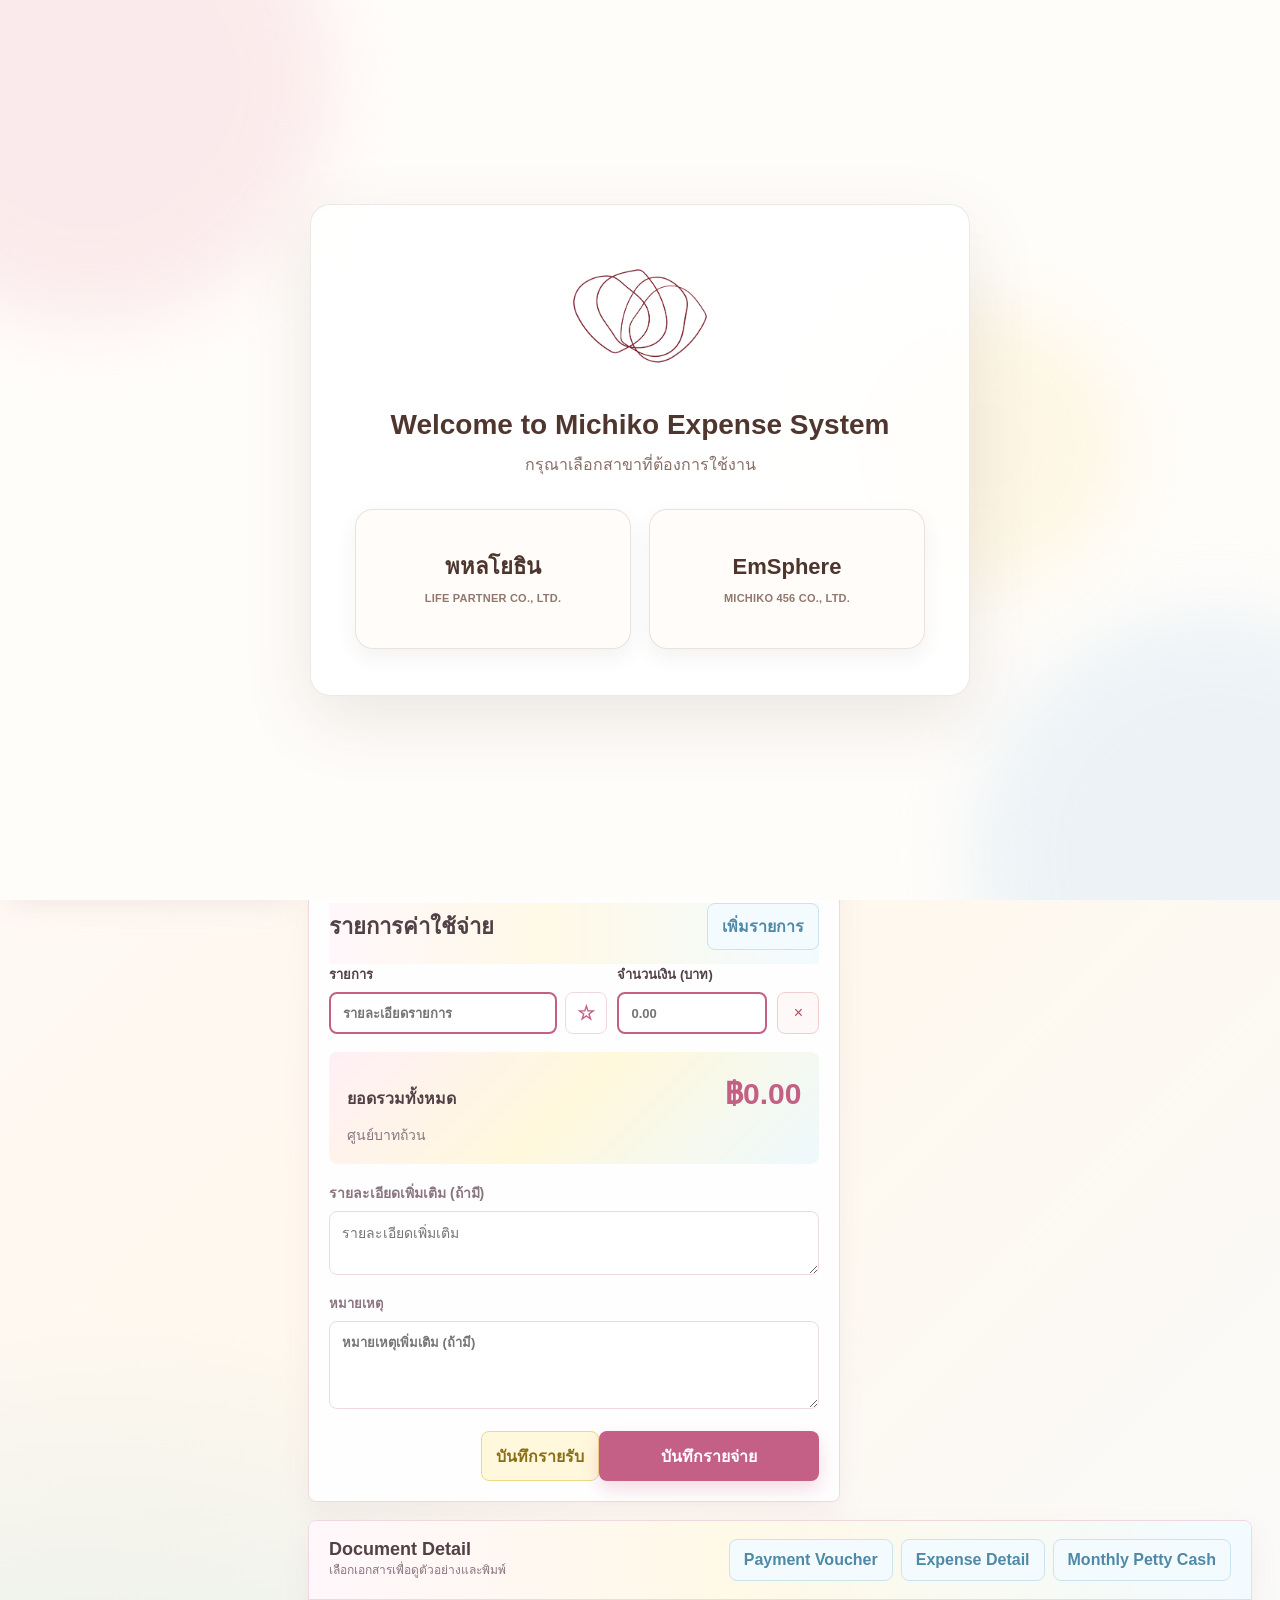
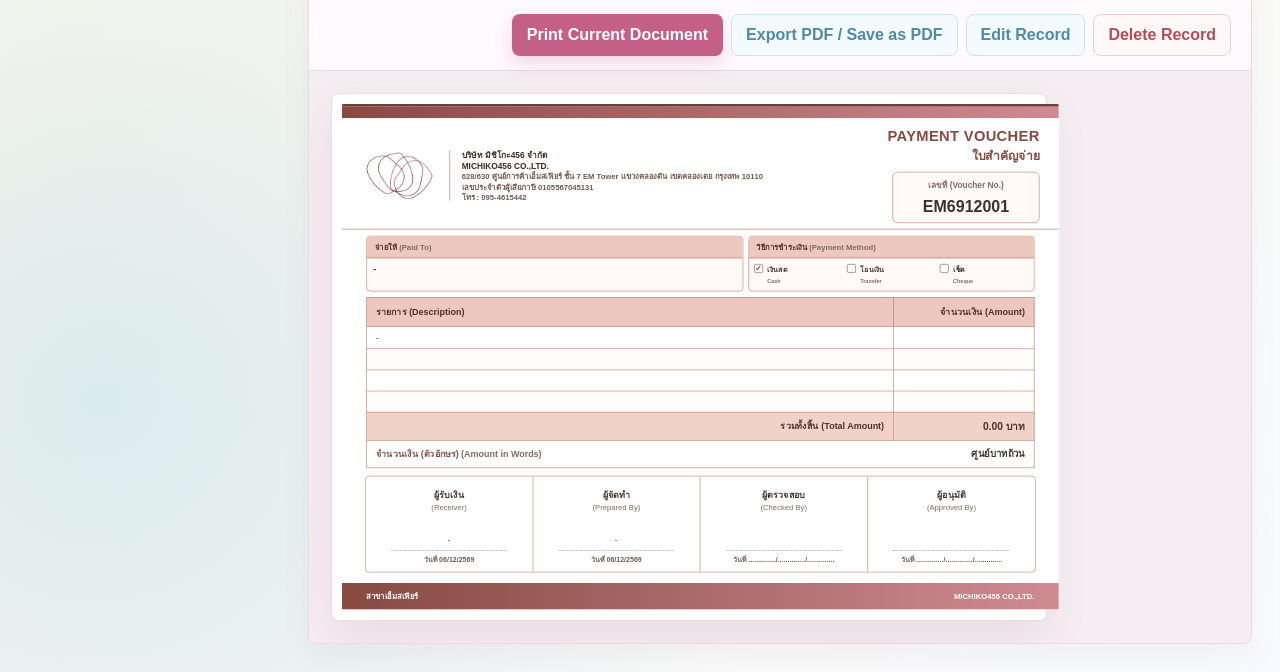
==== commit 43fa7974: "Emphasize expense line item entry" ====
--- a/index.html
+++ b/index.html
@@ -4,7 +4,7 @@
   <meta charset="utf-8">
   <meta name="viewport" content="width=device-width, initial-scale=1">
   <title>Michiko Expense App</title>
-  <link rel="stylesheet" href="styles.css?v=20260825g">
+  <link rel="stylesheet" href="styles.css?v=20261103a">
 </head>
 <body>
   <div class="app">
@@ -115,18 +115,15 @@
                   <div class="suggest-menu"></div>
                 </div>
               </label>
-              <label class="full">รายละเอียด (Detail)
-                <textarea id="detail" placeholder="รายละเอียดค่าใช้จ่าย"></textarea>
-              </label>
-            </div>
-
-            <div>
+            </div>
+
+            <section class="expense-entry" aria-labelledby="expenseItemsTitle">
               <div class="panel-header inline-header">
-                <h2>รายการค่าใช้จ่าย</h2>
+                <h2 id="expenseItemsTitle">รายการค่าใช้จ่าย</h2>
                 <button class="secondary" type="button" id="addItem">เพิ่มรายการ</button>
               </div>
               <div class="items" id="items"></div>
-            </div>
+            </section>
 
             <div class="total-box">
               <div class="total-row">
@@ -135,6 +132,10 @@
               </div>
               <div class="total-text" id="totalText">ศูนย์บาทถ้วน</div>
             </div>
+
+            <label class="expense-extra">รายละเอียดเพิ่มเติม (ถ้ามี)
+              <textarea id="detail" rows="2" placeholder="รายละเอียดเพิ่มเติม"></textarea>
+            </label>
 
             <label>หมายเหตุ
               <textarea id="note" placeholder="หมายเหตุเพิ่มเติม (ถ้ามี)"></textarea>
@@ -382,6 +383,6 @@
       </div>
     </section>
   </div>
-  <script src="app.js?v=20260826f"></script>
+  <script src="app.js?v=20261008a"></script>
 </body>
 </html>
--- a/styles.css
+++ b/styles.css
@@ -294,6 +294,31 @@
 }
 
 .items { display: grid; gap: 10px; }
+@media screen {
+  .expense-entry {
+    border-top: 3px solid var(--brand);
+    padding-top: 16px;
+    min-width: 0;
+  }
+  .expense-entry .inline-header {
+    padding: 0 0 14px;
+    background: transparent;
+    gap: 12px;
+    flex-wrap: wrap;
+  }
+  .expense-entry #expenseItemsTitle { font-size: 22px; color: var(--ink); }
+  .expense-entry .items { gap: 16px; }
+  .expense-entry .item-row > label { color: var(--ink); font-weight: 700; }
+  .expense-entry .item-desc,
+  .expense-entry .item-row input[type="number"] {
+    border: 2px solid var(--brand);
+    background: #fff;
+    color: var(--ink);
+    font-weight: 650;
+  }
+  .expense-extra { font-size: 14px; color: var(--muted); }
+  .expense-extra #detail { min-height: 64px; height: 64px; font-weight: 400; }
+}
 .item-row { display: grid; grid-template-columns: minmax(0, 1fr) 150px 42px; gap: 10px; align-items: end; }
 .item-row .suggest-field { grid-template-columns: minmax(0, 1fr) 42px; }
 .item-row .item-remove { width: 42px; height: 42px; border-radius: 8px; border: 1px solid #f1cece; color: var(--bad); background: #fff8f8; }
